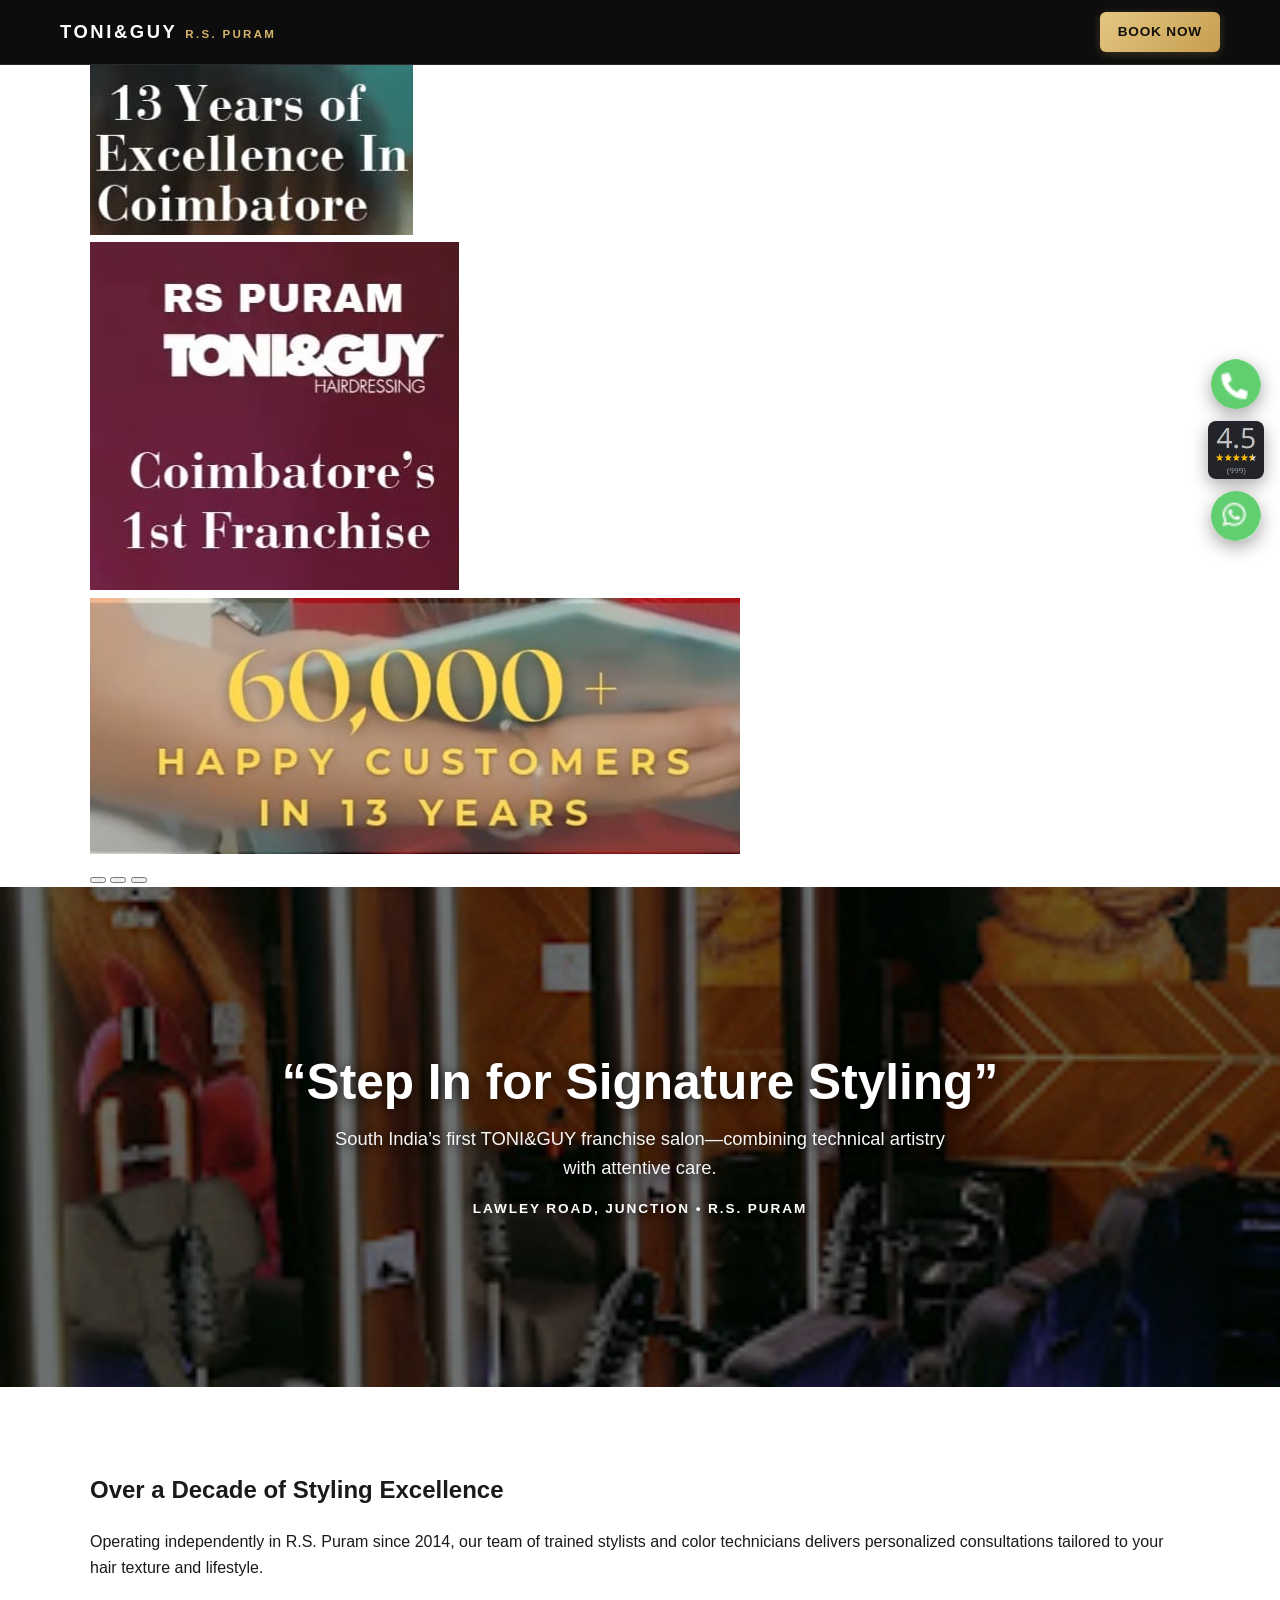
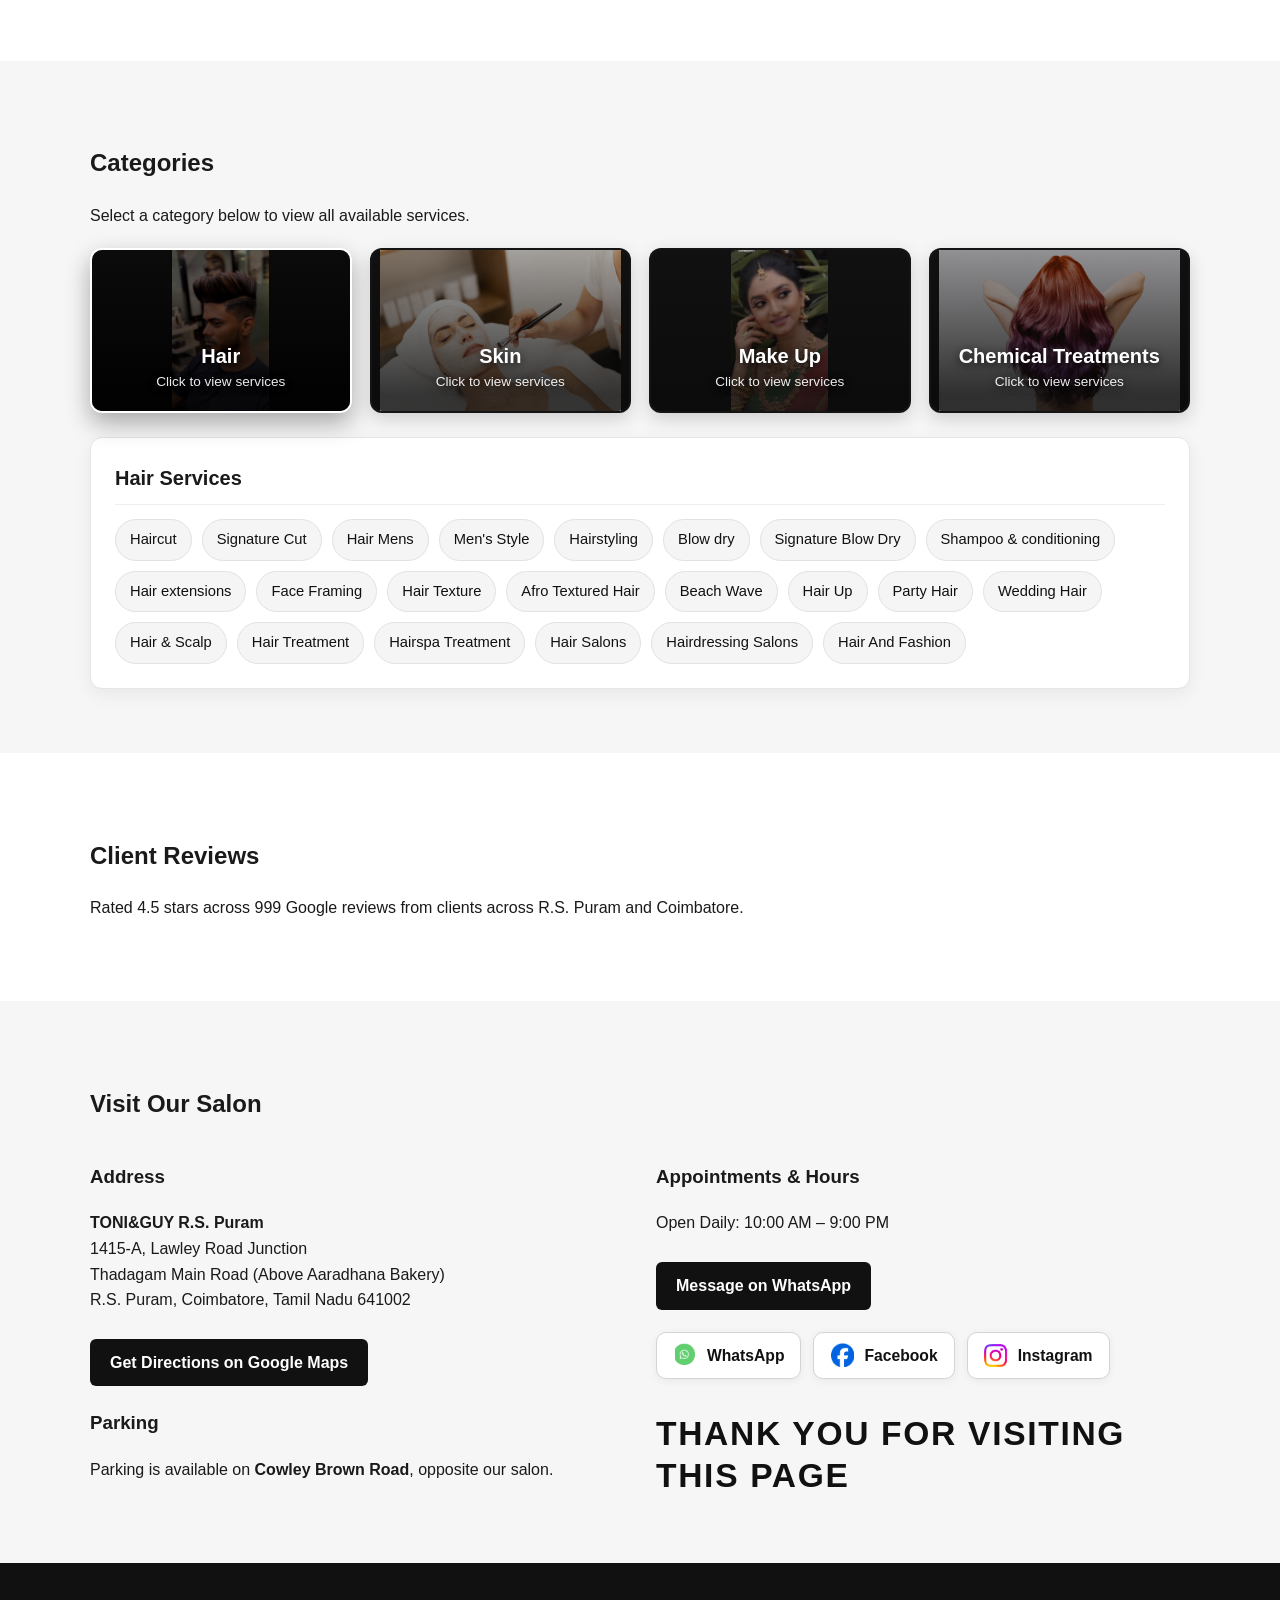
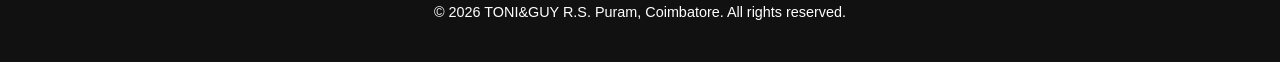
==== index.html @ 1e2d8376 "Update index.html" ====
<!DOCTYPE html>
<html lang="en">
<head>
  <meta charset="UTF-8">
  <meta name="viewport" content="width=device-width, initial-scale=1.0">
  <title>TONI&amp;GUY R.S. Puram | Hair &amp; Beauty Salon in Coimbatore</title>
  <meta name="description" content="South India's first TONI&amp;GUY franchise outlet in R.S. Puram, Coimbatore. Located at Lawley Road Junction, Thadagam Main Road above Aaradhana Bakery.">
  <link rel="stylesheet" href="css/style.css?v=6">
  <style>
    .category-grid {
      display: grid;
      grid-template-columns: repeat(auto-fit, minmax(220px, 1fr));
      gap: 18px;
      margin-top: 20px;
    }
    .category-card {
      position: relative;
      overflow: hidden;
      min-height: 165px;
      background-size: cover;
      background-position: center top;
      border: 2px solid transparent;
      border-radius: 12px;
      padding: 22px 18px;
      text-align: center;
      color: #ffffff;
      cursor: pointer;
      display: flex;
      flex-direction: column;
      justify-content: flex-end;
      align-items: center;
      transition: transform 0.25s ease, border-color 0.25s ease, box-shadow 0.25s ease;
      box-shadow: 0 6px 18px rgba(0, 0, 0, 0.16);
    }
    .category-card::before {
      content: "";
      position: absolute;
      inset: 0;
      background: linear-gradient(to top, rgba(10, 10, 10, 0.82) 10%, rgba(10, 10, 10, 0.35) 100%);
      z-index: 0;
      transition: background 0.25s ease;
    }
    .category-card:hover {
      transform: translateY(-3px);
      border-color: rgba(255, 255, 255, 0.65);
    }
    .category-card.active {
      border-color: #ffffff;
      box-shadow: 0 10px 24px rgba(0, 0, 0, 0.32);
    }
    .category-card.active::before {
      background: linear-gradient(to top, rgba(0, 0, 0, 0.9) 15%, rgba(0, 0, 0, 0.45) 100%);
    }
    .category-card h3,
    .category-card span {
      position: relative;
      z-index: 1;
      color: #ffffff;
      text-shadow: 0 2px 8px rgba(0, 0, 0, 0.75);
    }
    .category-card h3 {
      margin: 0 0 6px;
      font-size: 1.25rem;
    }
    .category-card span {
      font-size: 0.85rem;
      opacity: 0.92;
    }
    .cat-hair-bg {
      background-image: url("images/haircut.jpg");
    }
    .cat-skin-bg {
      background-image: url("images/skin.jpg");
    }
    .cat-makeup-bg {
      background-image: url("images/makeup.jpg");
    }
    .cat-chemical-bg {
      background-image: url("images/chemical.jpg");
    }
    .category-panel {
      display: none;
      margin-top: 24px;
      background: #ffffff;
      border: 1px solid #e5e5e5;
      border-radius: 12px;
      padding: 24px;
      box-shadow: 0 6px 18px rgba(0, 0, 0, 0.06);
    }
    .category-panel.active {
      display: block;
    }
    .category-panel h3 {
      margin-top: 0;
      margin-bottom: 14px;
      font-size: 1.25rem;
      border-bottom: 1px solid #eeeeee;
      padding-bottom: 10px;
    }
    .service-tags {
      display: flex;
      flex-wrap: wrap;
      gap: 10px;
      list-style: none;
      padding: 0;
      margin: 0;
    }
    .service-tags li {
      background: #f5f5f5;
      color: #111111;
      padding: 8px 14px;
      border-radius: 999px;
      font-size: 0.92rem;
      border: 1px solid #e2e2e2;
    }
  </style>
</head>
<body>
  
<header class="site-topbar">
  <div class="topbar-inner">
    <a href="index.html" class="brand-mark" aria-label="TONI&GUY R.S. Puram Home">
      <span class="brand-title">TONI&amp;GUY</span>
      <span class="brand-sub">R.S. PURAM</span>
    </a>
    <a href="booking.html" class="topbar-book-btn">Book Now</a>
  </div>
</header>

<section class="neat-rotator-section" aria-label="Salon Highlights Rotator">
  <div class="container">
    <div class="neat-rotator-frame" id="neatRotatorFrame">
      <div class="neat-rotator-track">
        <div class="neat-slide is-active">
          <img src="images/13.png" alt="13 Years of TONI&amp;GUY R.S. Puram" />
        </div>
        <div class="neat-slide">
          <img src="images/1st.png" alt="South India's First TONI&amp;GUY Franchise Salon" />
        </div>
        <div class="neat-slide">
          <img src="images/happy.png" alt="Happy Clients at TONI&amp;GUY R.S. Puram" />
        </div>
      </div>

      <div class="neat-rotator-dots" aria-label="Slide indicators">
        <button type="button" class="neat-dot is-active" data-slide="0" aria-label="Show slide 1"></button>
        <button type="button" class="neat-dot" data-slide="1" aria-label="Show slide 2"></button>
        <button type="button" class="neat-dot" data-slide="2" aria-label="Show slide 3"></button>
      </div>
    </div>
  </div>
</section>
  
 <section class="hero-slider" id="top" aria-label="Salon Showcase">
    <div class="slides-track">
      <!-- Slide 1 -->
      <div class="slide active">
        <img src="images/slide2.png" alt="TONI&amp;GUY R.S. Puram Coimbatore salon interior" class="slide-img" />
        <div class="slide-overlay"></div>
        <div class="slide-content">
          <h1 class="slide-headline">&ldquo;Step In for Signature Styling&rdquo;</h1>
          <p class="slide-subtext">
            South India&rsquo;s first TONI&amp;GUY franchise salon&mdash;combining technical artistry with attentive care.
          </p>
          <p class="slide-location">LAWLEY ROAD, JUNCTION &bull; R.S. PURAM</p>
        </div>
      </div>

      <!-- Slide 2 -->
      <div class="slide">
        <img src="images/slide2.png" alt="TONI&amp;GUY R.S. Puram styling stations and mirrors" class="slide-img" />
        <div class="slide-overlay"></div>
        <div class="slide-content">
          <h2 class="slide-headline">&ldquo;Ready for a Fresh Look?&rdquo;</h2>
          <p class="slide-subtext">
            Lock in your preferred stylist and time by calling now before peak weekend hours fill up.
          </p>
          <p class="slide-location">LAWLEY ROAD, JUNCTION &bull; R.S. PURAM</p>
        </div>
      </div>
    </div>
  </section>

  <section id="about" class="section">
    <div class="container">
      <h2>Over a Decade of Styling Excellence</h2>
      <p>Operating independently in R.S. Puram since 2014, our team of trained stylists and color technicians delivers personalized consultations tailored to your hair texture and lifestyle.</p>
    </div>
  </section>

  <section id="services" class="section section-alt">
    <div class="container">
      <h2>Categories</h2>
      <p>Select a category below to view all available services.</p>

      <div class="category-grid" role="tablist" aria-label="Service Categories">
        <button type="button" class="category-card cat-hair-bg active" data-category="hair" onclick="showCategory('hair', this)">
          <h3>Hair</h3>
          <span>Click to view services</span>
        </button>

        <button type="button" class="category-card cat-skin-bg" data-category="skin" onclick="showCategory('skin', this)">
          <h3>Skin</h3>
          <span>Click to view services</span>
        </button>

        <button type="button" class="category-card cat-makeup-bg" data-category="makeup" onclick="showCategory('makeup', this)">
          <h3>Make Up</h3>
          <span>Click to view services</span>
        </button>

        <button type="button" class="category-card cat-chemical-bg" data-category="chemical" onclick="showCategory('chemical', this)">
          <h3>Chemical Treatments</h3>
          <span>Click to view services</span>
        </button>
      </div>

      <!-- Hair Services -->
      <div id="cat-hair" class="category-panel active">
        <h3>Hair Services</h3>
        <ul class="service-tags">
          <li>Haircut</li>
          <li>Signature Cut</li>
          <li>Hair Mens</li>
          <li>Men's Style</li>
          <li>Hairstyling</li>
          <li>Blow dry</li>
          <li>Signature Blow Dry</li>
          <li>Shampoo &amp; conditioning</li>
          <li>Hair extensions</li>
          <li>Face Framing</li>
          <li>Hair Texture</li>
          <li>Afro Textured Hair</li>
          <li>Beach Wave</li>
          <li>Hair Up</li>
          <li>Party Hair</li>
          <li>Wedding Hair</li>
          <li>Hair &amp; Scalp</li>
          <li>Hair Treatment</li>
          <li>Hairspa Treatment</li>
          <li>Hair Salons</li>
          <li>Hairdressing Salons</li>
          <li>Hair And Fashion</li>
        </ul>
      </div>

      <!-- Skin Services -->
      <div id="cat-skin" class="category-panel">
        <h3>Skin Services</h3>
        <ul class="service-tags">
          <li>Facials</li>
          <li>Skin care</li>
          <li>Manicure</li>
          <li>Pedicure</li>
          <li>Waxing</li>
          <li>Body waxing</li>
          <li>Eyebrow threading</li>
          <li>Eyebrow hair removal</li>
          <li>Eyebrow beautification</li>
          <li>Hair threading</li>
        </ul>
      </div>

      <!-- Make Up Services -->
      <div id="cat-makeup" class="category-panel">
        <h3>Make Up Services</h3>
        <ul class="service-tags">
          <li>Make-up</li>
          <li>Make-up services</li>
          <li>Bridal services</li>
          <li>Wedding Day</li>
          <li>Wedding and event preparation</li>
          <li>Special Occasion</li>
          <li>Touch Up</li>
        </ul>
      </div>

      <!-- Chemical Treatments -->
      <div id="cat-chemical" class="category-panel">
        <h3>Chemical Treatments</h3>
        <ul class="service-tags">
          <li>Hair Colour</li>
          <li>Signature Colour</li>
          <li>Full Head Colour</li>
          <li>Cut And Colour</li>
          <li>Colour Packages</li>
          <li>Signature Balayage</li>
          <li>Signature Highlights</li>
          <li>Keratin Smoothing</li>
          <li>Keratin treatments</li>
          <li>Plex Treatment</li>
          <li>Hair Straightener</li>
        </ul>
      </div>
    </div>
  </section>

  <section id="reviews" class="section">
    <div class="container">
      <h2>Client Reviews</h2>
      <p>Rated 4.5 stars across 999 Google reviews from clients across R.S. Puram and Coimbatore.</p>
    </div>
  </section>

  <section id="location" class="section section-alt">
    <div class="container">
      <h2>Visit Our Salon</h2>
      <div class="grid-2">
        <div>
          <h3>Address</h3>
          <p><strong>TONI&amp;GUY R.S. Puram</strong><br>
          1415-A, Lawley Road Junction<br>
          Thadagam Main Road (Above Aaradhana Bakery)<br>
          R.S. Puram, Coimbatore, Tamil Nadu 641002</p>

          <a
            href="https://maps.app.goo.gl/bHeQWKFLLneiMR136"
            class="btn-primary"
            target="_blank"
            rel="noopener"
          >
            Get Directions on Google Maps
          </a>

          <h3 style="margin-top: 22px;">Parking</h3>
          <p>Parking is available on <strong>Cowley Brown Road</strong>, opposite our salon.</p>
        </div>

        <div id="contact">
          <h3>Appointments &amp; Hours</h3>
          <p>Open Daily: 10:00 AM &ndash; 9:00 PM</p>
          <a id="whatsappSectionBtn" href="https://wa.me/919500839097" class="btn-primary" target="_blank" rel="noopener">Message on WhatsApp</a>

          <div class="salon-social-block">
            <div class="social-btn-group">
              <a href="https://wa.me/919500839097" target="_blank" rel="noopener noreferrer" class="social-action-btn" aria-label="WhatsApp 9500839097">
                <img src="images/whatapp.png" alt="WhatsApp" class="social-icon-img" />
                <span>WhatsApp</span>
              </a>

              <a href="https://www.facebook.com/share/14zz7qTqhJR/" target="_blank" rel="noopener noreferrer" class="social-action-btn" aria-label="Facebook Page">
                <img src="images/fb.png" alt="Facebook" class="social-icon-img" />
                <span>Facebook</span>
              </a>

              <a href="https://www.instagram.com/toniandguyrspuram?avpt=MTF4M2hwM3NieGpkdw==" target="_blank" rel="noopener noreferrer" class="social-action-btn" aria-label="Instagram Page">
                <img src="images/insta.png" alt="Instagram" class="social-icon-img" />
                <span>Instagram</span>
              </a>
            </div>

            <p class="thank-you-banner">THANK YOU FOR VISITING THIS PAGE</p>
          </div>
        </div>
       
      </div>
    </div>
  </section>

  <footer class="footer">
    <div class="container">
      <p>&copy; 2026 TONI&amp;GUY R.S. Puram, Coimbatore. All rights reserved.</p>
    </div>
  </footer>

  <aside id="floatingStack" aria-label="Quick Contact and Reviews" style="position: fixed; top: 50%; right: 16px; transform: translateY(-50%); z-index: 999999; display: flex; flex-direction: column; align-items: center; gap: 12px; pointer-events: auto;">
    <a href="tel:+919500839097" title="Call TONI&amp;GUY R.S. Puram" aria-label="Call TONI&amp;GUY R.S. Puram" style="display: block; width: 50px; height: 50px; border-radius: 50%; overflow: hidden; text-decoration: none; box-shadow: 0 6px 18px rgba(0, 0, 0, 0.35);">
      <img src="images/call.png" alt="Call" style="width: 100%; height: 100%; object-fit: cover; display: block;">
    </a>

    <a href="#reviews" title="Google Reviews" aria-label="Google Reviews for TONI&amp;GUY R.S. Puram" style="display: block; width: 56px; height: 58px; border-radius: 8px; overflow: hidden; text-decoration: none; box-shadow: 0 6px 18px rgba(0, 0, 0, 0.35);">
      <img src="images/review.png" alt="Google Reviews" style="width: 100%; height: 100%; object-fit: cover; display: block;">
    </a>

    <a id="whatsappBtn" href="https://wa.me/919500839097" target="_blank" rel="noopener" title="WhatsApp TONI&amp;GUY R.S. Puram" aria-label="WhatsApp TONI&amp;GUY R.S. Puram" style="display: block; width: 50px; height: 50px; border-radius: 50%; overflow: hidden; text-decoration: none; box-shadow: 0 6px 18px rgba(0, 0, 0, 0.35);">
      <img src="images/whatapp.png" alt="WhatsApp" style="width: 100%; height: 100%; object-fit: cover; display: block;">
    </a>
  </aside>

  <script>
    window.showCategory = function (categoryKey, clickedBtn) {
      var cards = document.querySelectorAll(".category-card");
      for (var i = 0; i < cards.length; i++) {
        cards[i].classList.remove("active");
      }

      var panels = document.querySelectorAll(".category-panel");
      for (var j = 0; j < panels.length; j++) {
        panels[j].classList.remove("active");
      }

      var activeBtn = clickedBtn || document.querySelector('.category-card[data-category="' + categoryKey + '"]');
      if (activeBtn) {
        activeBtn.classList.add("active");
      }

      var targetPanel = document.getElementById("cat-" + categoryKey);
      if (targetPanel) {
        targetPanel.classList.add("active");
        try {
          targetPanel.scrollIntoView({ behavior: "smooth", block: "nearest" });
        } catch (err) {
          targetPanel.scrollIntoView();
        }
      }
    };
  </script>
  <script src="js/main.js?v=6"></script> 
</body>
</html>
---- css/style.css ----
*,
*::before,
*::after {
  box-sizing: border-box;
}

html {
  scroll-behavior: smooth;
}

body {
  margin: 0;
  font-family: -apple-system, BlinkMacSystemFont, "Segoe UI", Roboto, Helvetica, Arial, sans-serif;
  line-height: 1.6;
  color: #1a1a1a;
  background-color: #ffffff;
}

.container {
  width: 100%;
  max-width: 1140px;
  margin: 0 auto;
  padding: 0 20px;
}

/* Top Header Bar with Brand Mark & Golden Book Now Button */
.site-topbar {
  width: 100%;
  background: #0d0d0d;
  border-bottom: 1px solid rgba(255, 255, 255, 0.12);
  position: sticky;
  top: 0;
  z-index: 1050;
}

.topbar-inner {
  max-width: 1200px;
  margin: 0 auto;
  padding: 12px 20px;
  display: flex;
  align-items: center;
  justify-content: space-between;
  gap: 16px;
}

.brand-mark {
  display: inline-flex;
  align-items: baseline;
  gap: 8px;
  text-decoration: none;
  color: #ffffff;
}

.brand-title {
  font-weight: 800;
  font-size: 1.15rem;
  letter-spacing: 0.14em;
  text-transform: uppercase;
}

.brand-sub {
  font-size: 0.72rem;
  letter-spacing: 0.2em;
  text-transform: uppercase;
  color: #d6b36a;
  font-weight: 600;
}

.brand-logo-img {
  height: 32px;
  width: auto;
  display: block;
  object-fit: contain;
}

.topbar-book-btn {
  display: inline-flex;
  align-items: center;
  justify-content: center;
  padding: 9px 18px;
  background: linear-gradient(135deg, #e5c682, #c59e50);
  color: #12100b;
  text-decoration: none;
  font-weight: 700;
  font-size: 0.85rem;
  letter-spacing: 0.06em;
  text-transform: uppercase;
  border-radius: 6px;
  box-shadow: 0 2px 10px rgba(214, 179, 106, 0.25);
  transition: filter 0.2s ease, transform 0.15s ease, box-shadow 0.2s ease;
}

.topbar-book-btn:hover {
  filter: brightness(1.06);
  transform: translateY(-1px);
  box-shadow: 0 4px 14px rgba(214, 179, 106, 0.38);
}

/* Header & Navigation */
.navbar {
  position: sticky;
  top: 57px;
  z-index: 1000;
  background: #111111;
  color: #ffffff;
  border-bottom: 1px solid rgba(255, 255, 255, 0.1);
}

.nav-flex {
  display: flex;
  align-items: center;
  justify-content: space-between;
  min-height: 68px;
}

.brand {
  color: #ffffff;
  text-decoration: none;
  font-weight: 700;
  letter-spacing: 0.06em;
  font-size: 1.05rem;
}

.brand span {
  font-weight: 400;
  opacity: 0.85;
}

.nav-links {
  display: flex;
  align-items: center;
  gap: 22px;
}

.nav-links a {
  color: #ffffff;
  text-decoration: none;
  font-size: 0.95rem;
}

.nav-links a:hover {
  opacity: 0.78;
}

.btn-nav {
  background: linear-gradient(135deg, #e5c682, #c59e50);
  color: #12100b !important;
  padding: 8px 16px;
  border-radius: 6px;
  font-weight: 700;
}

.menu-toggle {
  display: none;
  background: transparent;
  border: 1px solid rgba(255, 255, 255, 0.35);
  color: #ffffff;
  font-size: 1.3rem;
  padding: 4px 10px;
  border-radius: 6px;
  cursor: pointer;
}

/* Hero Slider — Smooth Stacked Crossfade Over Image */
.hero-slider {
  position: relative;
  overflow: hidden;
  background: #111111;
  color: #ffffff;
  width: 100%;
}

.slides-track {
  display: grid;
  position: relative;
  width: 100%;
  min-height: 500px;
}

.hero-slider .slide {
  grid-area: 1 / 1;
  display: flex;
  align-items: center;
  justify-content: center;
  position: relative;
  width: 100%;
  min-height: 500px;
  opacity: 0;
  visibility: hidden;
  pointer-events: none;
  transform: scale(1.015);
  transition: opacity 0.6s ease, transform 0.6s ease, visibility 0.6s ease;
  z-index: 0;
}

.hero-slider .slide.active {
  opacity: 1;
  visibility: visible;
  pointer-events: auto;
  transform: scale(1);
  z-index: 1;
}

.slide-img {
  position: absolute;
  inset: 0;
  width: 100%;
  height: 100%;
  object-fit: cover;
  object-position: center;
  display: block;
  z-index: 0;
}

.slide-overlay {
  position: absolute;
  inset: 0;
  background: rgba(0, 0, 0, 0.56);
  z-index: 1;
}

.slide-content {
  position: relative;
  z-index: 2;
  max-width: 820px;
  width: 100%;
  margin: 0 auto;
  padding: 64px 24px;
  text-align: center;
  display: flex;
  flex-direction: column;
  align-items: center;
  justify-content: center;
}

.slide-headline {
  margin: 0 0 14px;
  font-size: clamp(2rem, 4.2vw, 3.1rem);
  line-height: 1.15;
  color: #ffffff;
  text-shadow: 0 2px 12px rgba(0, 0, 0, 0.65);
}

.slide-subtext {
  margin: 0 0 16px;
  max-width: 640px;
  font-size: clamp(1rem, 1.5vw, 1.15rem);
  line-height: 1.55;
  color: #f5f5f5;
  text-shadow: 0 2px 8px rgba(0, 0, 0, 0.65);
}

.slide-location {
  margin: 0;
  font-size: 0.85rem;
  letter-spacing: 0.14em;
  font-weight: 700;
  color: #ffffff;
  text-shadow: 0 2px 8px rgba(0, 0, 0, 0.65);
}

/* Sections & Grids */
.section {
  padding: 64px 0;
}

.section-alt {
  background: #f6f6f6;
}

.grid-2 {
  display: grid;
  grid-template-columns: repeat(auto-fit, minmax(280px, 1fr));
  gap: 32px;
  margin-top: 20px;
}

.grid-3 {
  display: grid;
  grid-template-columns: repeat(auto-fit, minmax(240px, 1fr));
  gap: 20px;
  margin-top: 20px;
}

.btn-primary {
  display: inline-block;
  margin-top: 10px;
  padding: 11px 20px;
  background: #111111;
  color: #ffffff;
  text-decoration: none;
  border-radius: 6px;
  font-weight: 600;
}

.btn-primary:hover {
  background: #2c2c2c;
}

/* Service Categories — Larger Cards Showing Full Photo */
.category-grid {
  display: grid;
  grid-template-columns: repeat(auto-fit, minmax(240px, 1fr));
  gap: 22px;
  margin-top: 20px;
}

.category-card {
  position: relative;
  overflow: hidden;
  min-height: 300px;
  background-size: contain !important;
  background-position: center 22% !important;
  background-repeat: no-repeat !important;
  background-color: #141414;
  border: 2px solid transparent;
  border-radius: 14px;
  padding: 24px 18px;
  text-align: center;
  color: #ffffff;
  cursor: pointer;
  display: flex;
  flex-direction: column;
  justify-content: flex-end;
  align-items: center;
  transition: transform 0.25s ease, border-color 0.25s ease, box-shadow 0.25s ease;
  box-shadow: 0 8px 20px rgba(0, 0, 0, 0.16);
}

.category-card::before {
  content: "";
  position: absolute;
  inset: 0;
  background: linear-gradient(
    to bottom,
    rgba(0, 0, 0, 0.08) 0%,
    rgba(0, 0, 0, 0.18) 55%,
    rgba(0, 0, 0, 0.86) 100%
  );
  z-index: 0;
  transition: background 0.25s ease;
}

.category-card:hover {
  transform: translateY(-4px);
  border-color: rgba(255, 255, 255, 0.75);
}

.category-card.active {
  border-color: #ffffff;
  box-shadow: 0 12px 26px rgba(0, 0, 0, 0.34);
}

.category-card.active::before {
  background: linear-gradient(
    to bottom,
    rgba(0, 0, 0, 0.05) 0%,
    rgba(0, 0, 0, 0.22) 50%,
    rgba(0, 0, 0, 0.92) 100%
  );
}

.category-card h3,
.category-card span {
  position: relative;
  z-index: 1;
  color: #ffffff;
  text-shadow: 0 2px 8px rgba(0, 0, 0, 0.85);
}

.category-card h3 {
  margin: 0 0 6px;
  font-size: 1.3rem;
}

.category-card span {
  font-size: 0.88rem;
  opacity: 0.95;
}

.cat-hair-bg {
  background-image: url("../images/haircut.jpg") !important;
}

.cat-skin-bg {
  background-image: url("../images/skin.jpg") !important;
}

.cat-makeup-bg {
  background-image: url("../images/makeup.jpg") !important;
}

.cat-chemical-bg {
  background-image: url("../images/chemical.jpg") !important;
}

.category-panel {
  display: none;
  margin-top: 24px;
  scroll-margin-top: 90px;
  background: #ffffff;
  border: 1px solid #e5e5e5;
  border-radius: 12px;
  padding: 24px;
  box-shadow: 0 6px 18px rgba(0, 0, 0, 0.06);
}

.category-panel.active {
  display: block;
}

.category-panel h3 {
  margin-top: 0;
  margin-bottom: 14px;
  font-size: 1.25rem;
  border-bottom: 1px solid #eeeeee;
  padding-bottom: 10px;
}

.service-tags {
  display: flex;
  flex-wrap: wrap;
  gap: 10px;
  list-style: none;
  padding: 0;
  margin: 0;
}

.service-tags li {
  background: #f5f5f5;
  color: #111111;
  padding: 8px 14px;
  border-radius: 999px;
  font-size: 0.92rem;
  border: 1px solid #e2e2e2;
}

/* Salon Social Buttons & Thank You Banner */
.salon-social-block {
  margin-top: 22px;
}

.social-btn-group {
  display: flex;
  flex-wrap: wrap;
  gap: 12px;
  align-items: center;
}

.social-action-btn {
  display: inline-flex;
  align-items: center;
  gap: 10px;
  padding: 10px 16px;
  background: #ffffff;
  color: #111111;
  border: 1px solid #d4d4d4;
  border-radius: 10px;
  text-decoration: none;
  font-weight: 700;
  font-size: 0.98rem;
  box-shadow: 0 2px 8px rgba(0, 0, 0, 0.06);
  transition: transform 0.15s ease, box-shadow 0.15s ease, background-color 0.15s ease;
}

.social-action-btn:hover {
  background: #f6f6f6;
  transform: translateY(-1px);
  box-shadow: 0 4px 12px rgba(0, 0, 0, 0.1);
}

.social-icon-img {
  width: 24px;
  height: 24px;
  border-radius: 6px;
  object-fit: contain;
  flex-shrink: 0;
  display: block;
}

.thank-you-banner {
  margin: 34px 0 0;
  font-size: clamp(1.4rem, 2.8vw, 2.1rem);
  font-weight: 800;
  letter-spacing: 0.05em;
  line-height: 1.25;
  text-transform: uppercase;
  color: #111111;
}

/* Footer */
.footer {
  background: #111111;
  color: #ffffff;
  padding: 24px 0;
  text-align: center;
  font-size: 0.9rem;
}

/* Mobile Navigation & Responsive Tweaks */
@media (max-width: 768px) {
  .menu-toggle {
    display: inline-block;
  }

  .nav-links {
    display: none;
    position: absolute;
    top: 68px;
    left: 0;
    right: 0;
    background: #111111;
    flex-direction: column;
    padding: 18px 20px;
    gap: 14px;
    border-bottom: 1px solid rgba(255, 255, 255, 0.12);
  }

  .nav-links.open {
    display: flex;
  }

  .topbar-inner {
    padding: 10px 14px;
  }

  .brand-title {
    font-size: 0.98rem;
    letter-spacing: 0.1em;
  }

  .brand-sub {
    font-size: 0.65rem;
    letter-spacing: 0.14em;
  }

  .topbar-book-btn {
    padding: 8px 14px;
    font-size: 0.78rem;
  }

  .slides-track,
  .hero-slider .slide {
    min-height: 420px;
  }

  .category-card {
    min-height: 270px;
  }
}
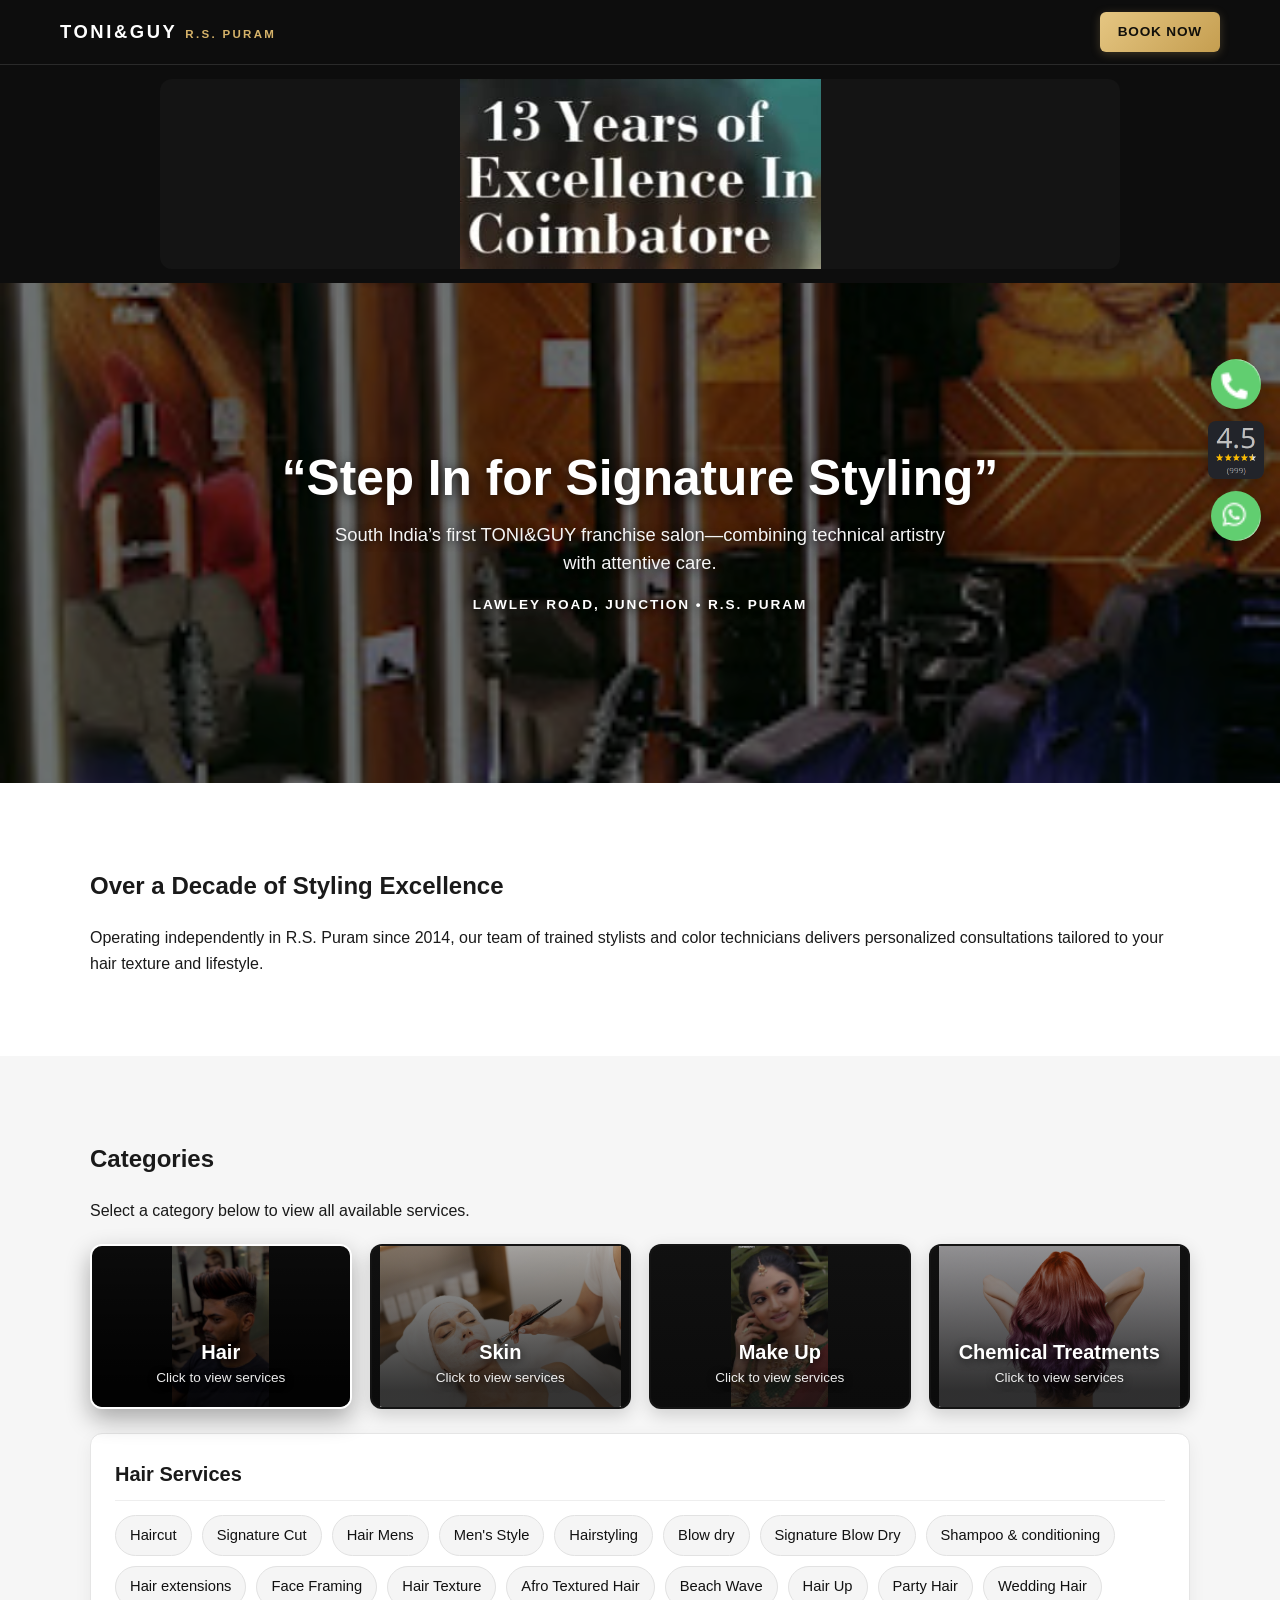
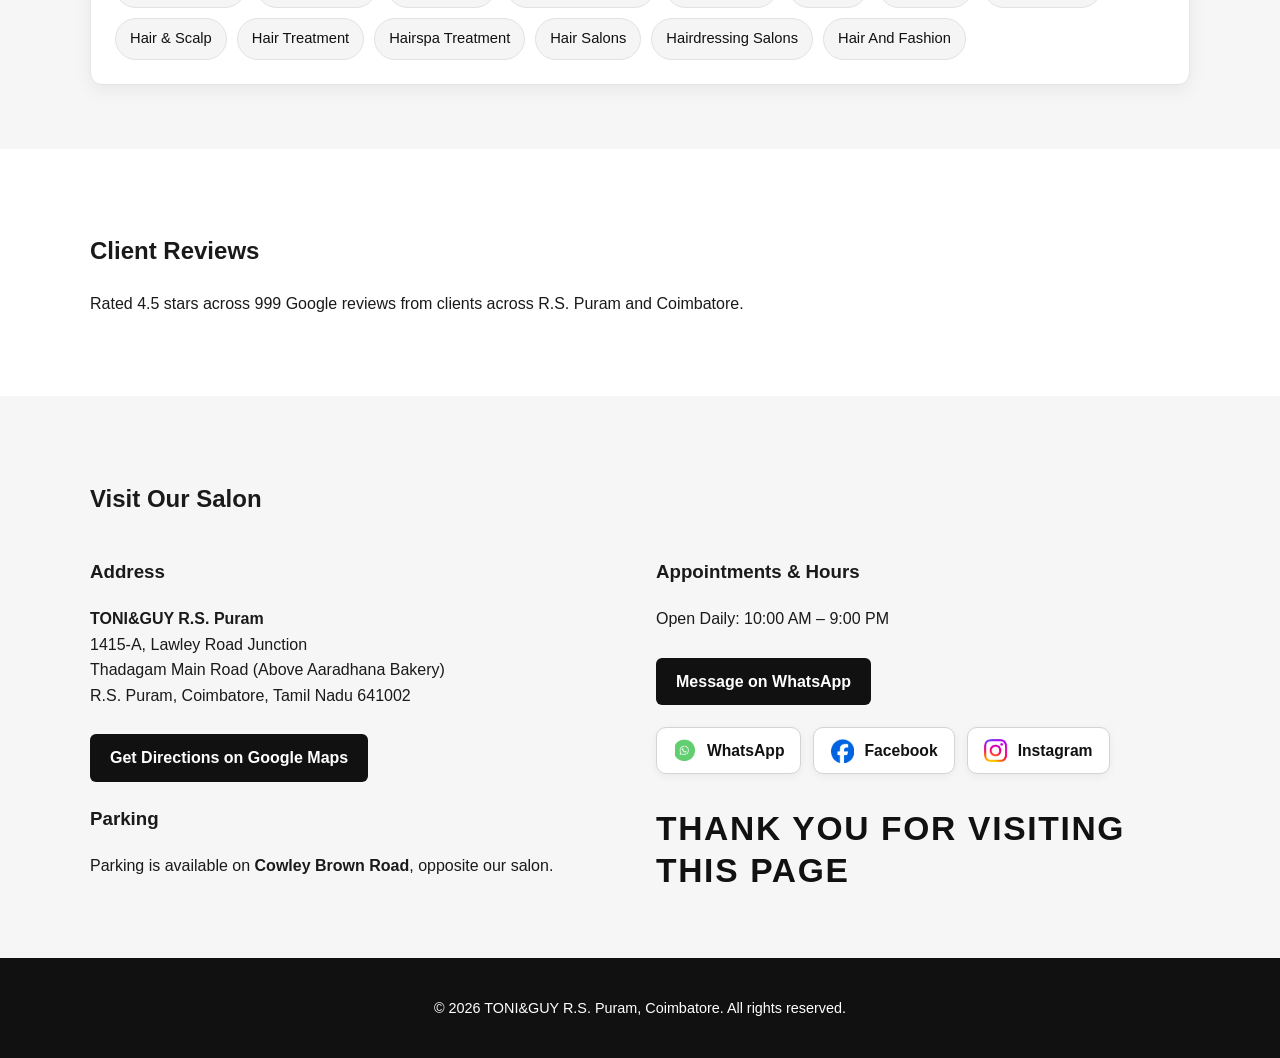
==== commit 9b84a8b7: "Update index.html" ====
--- a/index.html
+++ b/index.html
@@ -115,6 +115,61 @@
     }
   </style>
 </head>
+  <script>
+(function () {
+  function startRotator() {
+    var frame = document.getElementById("neatRotatorFrame");
+    if (!frame) return;
+
+    var slides = frame.querySelectorAll(".neat-slide");
+    var dots = frame.querySelectorAll(".neat-dot");
+    if (slides.length < 2) return;
+
+    var current = 0;
+
+    function goTo(idx) {
+      current = ((idx % slides.length) + slides.length) % slides.length;
+      for (var i = 0; i < slides.length; i++) {
+        if (i === current) {
+          slides[i].classList.add("is-active");
+        } else {
+          slides[i].classList.remove("is-active");
+        }
+      }
+      for (var j = 0; j < dots.length; j++) {
+        if (j === current) {
+          dots[j].classList.add("is-active");
+        } else {
+          dots[j].classList.remove("is-active");
+        }
+      }
+    }
+
+    goTo(0);
+
+    for (var d = 0; d < dots.length; d++) {
+      (function (dotIndex) {
+        dots[dotIndex].addEventListener("click", function () {
+          goTo(dotIndex);
+        });
+      })(d);
+    }
+
+    if (window.__neatRotatorTimer) {
+      clearInterval(window.__neatRotatorTimer);
+    }
+    window.__neatRotatorTimer = setInterval(function () {
+      goTo(current + 1);
+    }, 2000);
+  }
+
+  if (document.readyState === "loading") {
+    document.addEventListener("DOMContentLoaded", startRotator);
+  } else {
+    startRotator();
+  }
+})();
+</script>
 <body>
   
 <header class="site-topbar">
--- a/css/style.css
+++ b/css/style.css
@@ -534,6 +534,8 @@
     letter-spacing: 0.14em;
   }
 
+  
+
   .topbar-book-btn {
     padding: 8px 14px;
     font-size: 0.78rem;
@@ -548,3 +550,65 @@
     min-height: 270px;
   }
 }
+
+/* FORCE SINGLE-IMAGE NEAT ROTATOR (NO VERTICAL STACKING) */
+.neat-rotator-section {
+  display: block !important;
+  width: 100% !important;
+  background: #0d0d0d !important;
+  padding: 14px 16px !important;
+  box-sizing: border-box !important;
+}
+
+.neat-rotator-section .neat-rotator-frame {
+  position: relative !important;
+  width: 100% !important;
+  max-width: 960px !important;
+  height: 190px !important;
+  margin: 0 auto !important;
+  overflow: hidden !important;
+  border-radius: 12px !important;
+  background: #141414 !important;
+  display: block !important;
+}
+
+.neat-rotator-section .neat-rotator-track {
+  position: relative !important;
+  width: 100% !important;
+  height: 100% !important;
+  display: block !important;
+}
+
+.neat-rotator-section .neat-slide {
+  position: absolute !important;
+  top: 0 !important;
+  left: 0 !important;
+  right: 0 !important;
+  bottom: 0 !important;
+  width: 100% !important;
+  height: 100% !important;
+  display: none !important;
+  opacity: 0 !important;
+}
+
+.neat-rotator-section .neat-slide.is-active {
+  display: block !important;
+  opacity: 1 !important;
+  z-index: 2 !important;
+}
+
+.neat-rotator-section .neat-slide img {
+  position: static !important;
+  width: 100% !important;
+  height: 100% !important;
+  max-width: 100% !important;
+  object-fit: contain !important;
+  object-position: center !important;
+  display: block !important;
+}
+
+@media (max-width: 768px) {
+  .neat-rotator-section .neat-rotator-frame {
+    height: 130px !important;
+  }
+}
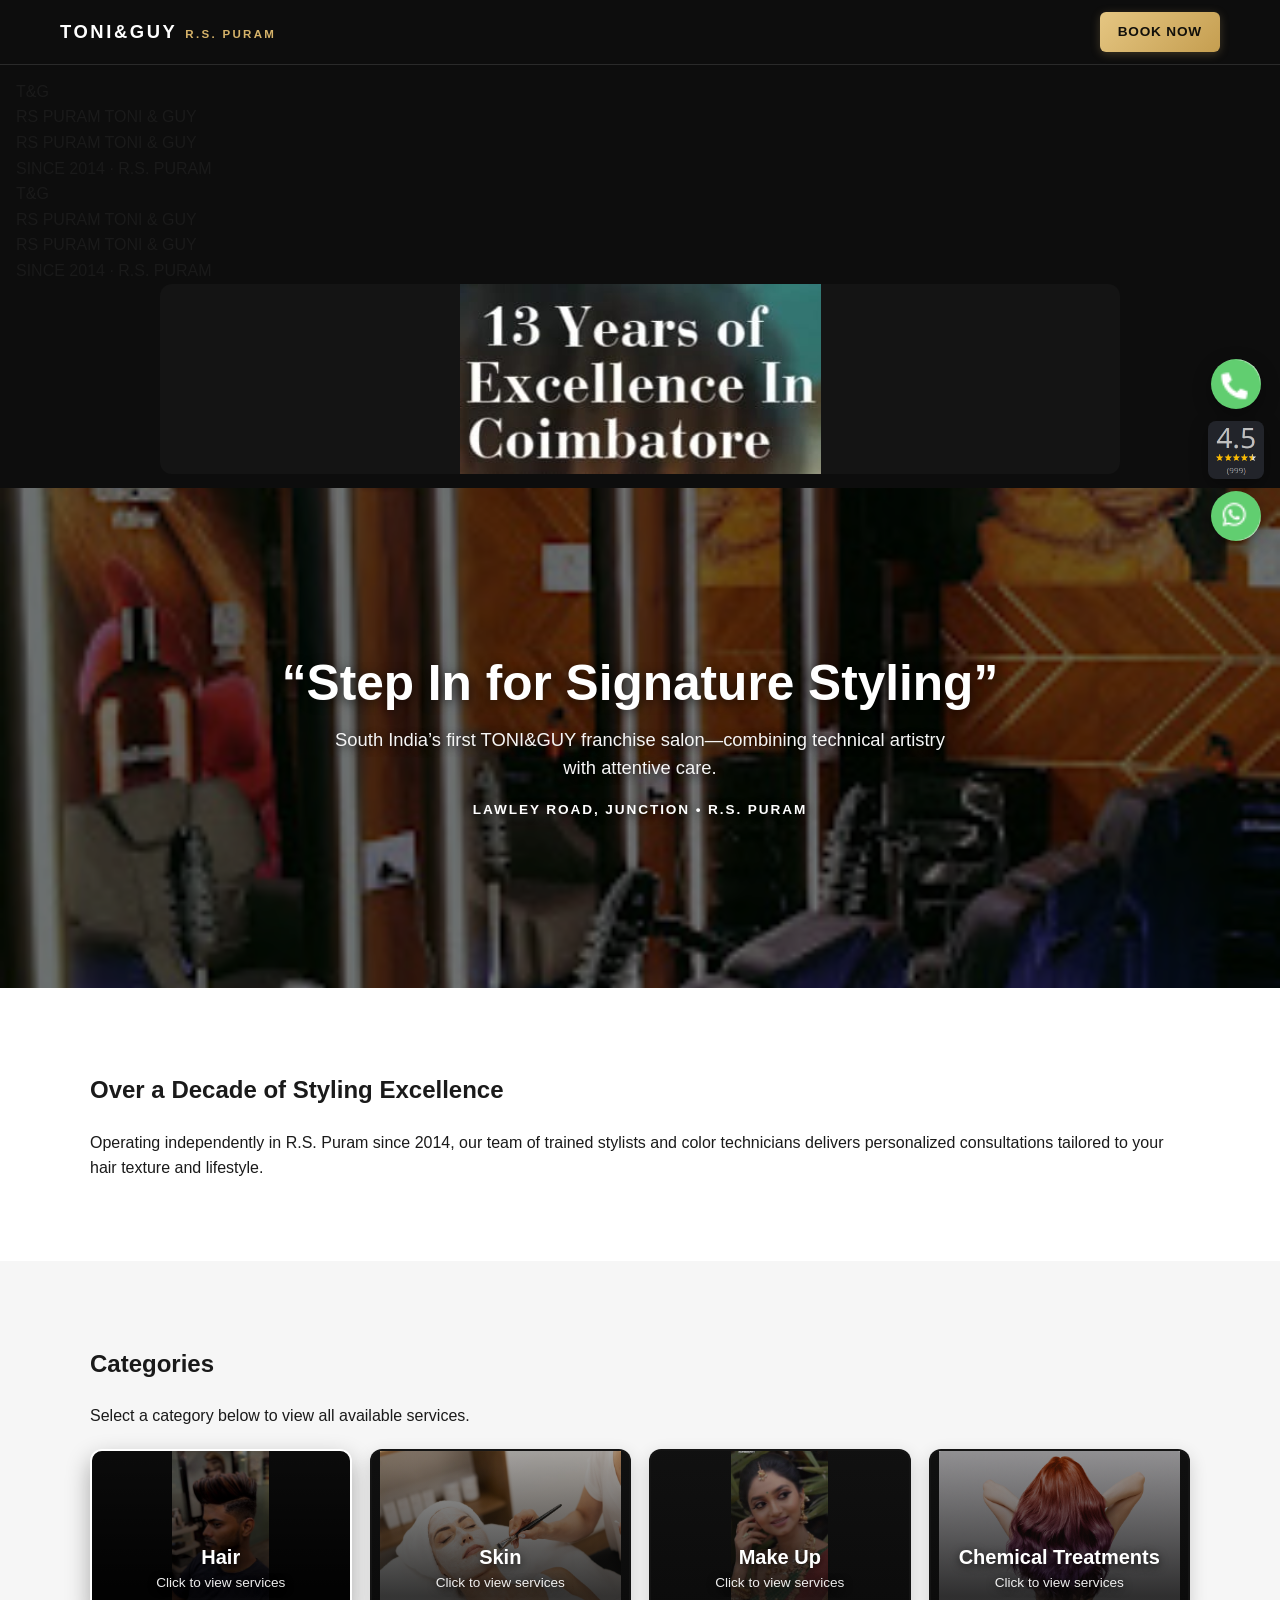
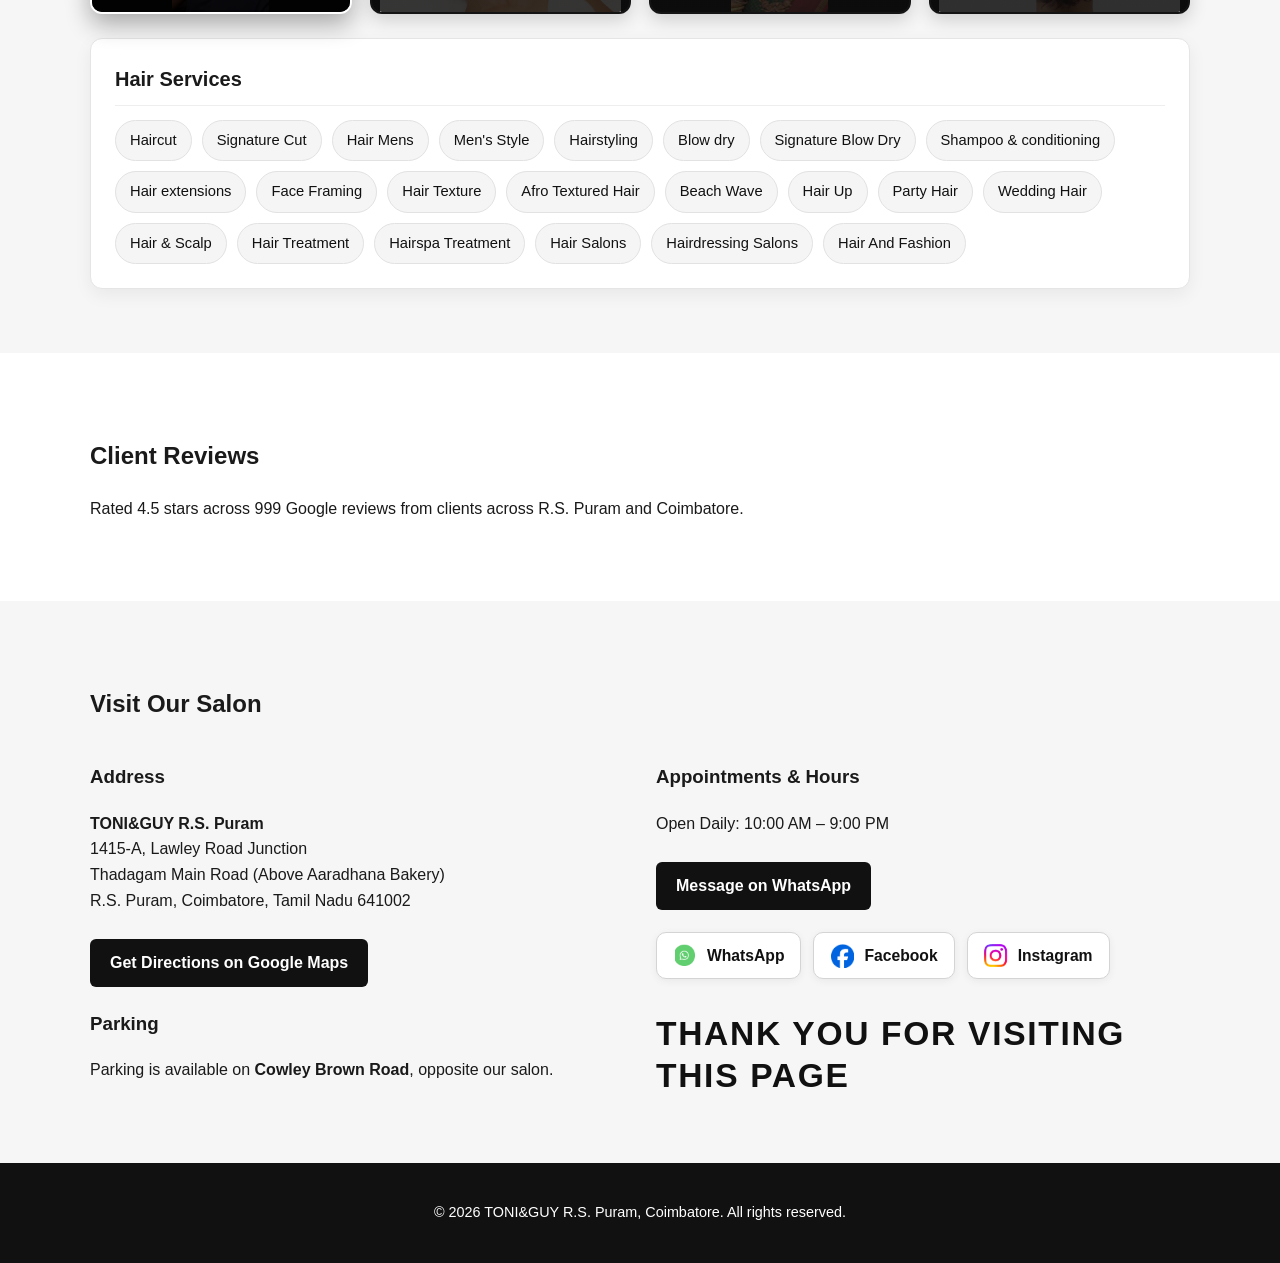
==== commit 577948ee: "Update index.html" ====
--- a/index.html
+++ b/index.html
@@ -181,30 +181,55 @@
     <a href="booking.html" class="topbar-book-btn">Book Now</a>
   </div>
 </header>
-
 <section class="neat-rotator-section" aria-label="Salon Highlights Rotator">
-  <div class="container">
-    <div class="neat-rotator-frame" id="neatRotatorFrame">
-      <div class="neat-rotator-track">
-        <div class="neat-slide is-active">
-          <img src="images/13.png" alt="13 Years of TONI&amp;GUY R.S. Puram" />
-        </div>
-        <div class="neat-slide">
-          <img src="images/1st.png" alt="South India's First TONI&amp;GUY Franchise Salon" />
-        </div>
-        <div class="neat-slide">
-          <img src="images/happy.png" alt="Happy Clients at TONI&amp;GUY R.S. Puram" />
-        </div>
-      </div>
-
-      <div class="neat-rotator-dots" aria-label="Slide indicators">
-        <button type="button" class="neat-dot is-active" data-slide="0" aria-label="Show slide 1"></button>
-        <button type="button" class="neat-dot" data-slide="1" aria-label="Show slide 2"></button>
-        <button type="button" class="neat-dot" data-slide="2" aria-label="Show slide 3"></button>
-      </div>
+  <!-- Train passing behind the rotating picture card -->
+  <div class="strip-train-stage" aria-hidden="true">
+    <div class="strip-rail-line"></div>
+    <div class="strip-train-loop">
+      <div class="train-set">
+        <div class="train-engine">
+          <span class="train-headlight"></span>
+          <span class="train-engine-badge">T&amp;G</span>
+        </div>
+        <div class="train-car">RS PURAM TONI &amp; GUY</div>
+        <div class="train-car">RS PURAM TONI &amp; GUY</div>
+        <div class="train-car train-car-accent">SINCE 2014 &middot; R.S. PURAM</div>
+      </div>
+
+      <div class="train-set">
+        <div class="train-engine">
+          <span class="train-headlight"></span>
+          <span class="train-engine-badge">T&amp;G</span>
+        </div>
+        <div class="train-car">RS PURAM TONI &amp; GUY</div>
+        <div class="train-car">RS PURAM TONI &amp; GUY</div>
+        <div class="train-car train-car-accent">SINCE 2014 &middot; R.S. PURAM</div>
+      </div>
+    </div>
+  </div>
+
+  <!-- Centered rotating photo card sitting in front of the train -->
+  <div class="neat-rotator-frame" id="neatRotatorFrame">
+    <div class="neat-rotator-track">
+      <div class="neat-slide is-active">
+        <img src="images/13.png" alt="13 Years of TONI&amp;GUY R.S. Puram" />
+      </div>
+      <div class="neat-slide">
+        <img src="images/1st.png" alt="South India's First TONI&amp;GUY Franchise Salon" />
+      </div>
+      <div class="neat-slide">
+        <img src="images/happy.png" alt="Happy Clients at TONI&amp;GUY R.S. Puram" />
+      </div>
+    </div>
+
+    <div class="neat-rotator-dots" aria-label="Slide indicators">
+      <button type="button" class="neat-dot is-active" data-slide="0" aria-label="Show slide 1"></button>
+      <button type="button" class="neat-dot" data-slide="1" aria-label="Show slide 2"></button>
+      <button type="button" class="neat-dot" data-slide="2" aria-label="Show slide 3"></button>
     </div>
   </div>
 </section>
+
   
  <section class="hero-slider" id="top" aria-label="Salon Showcase">
     <div class="slides-track">
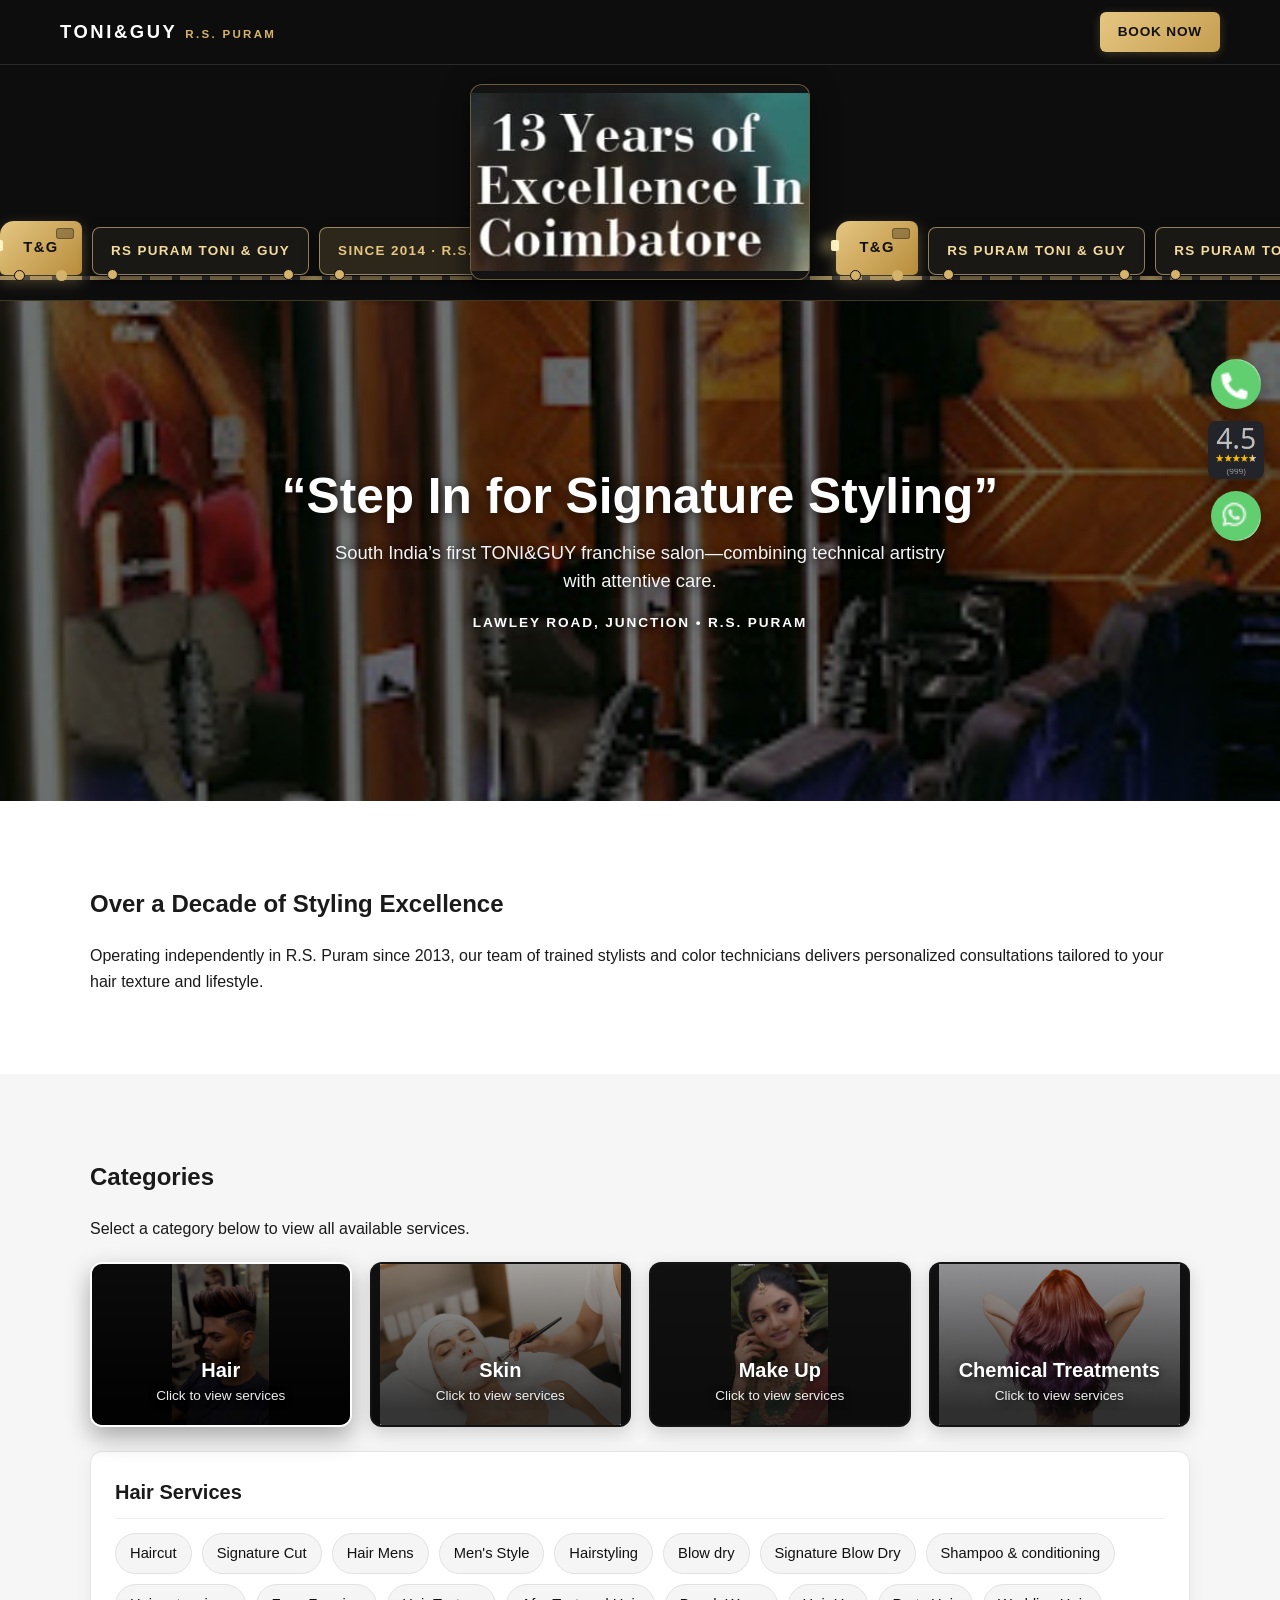
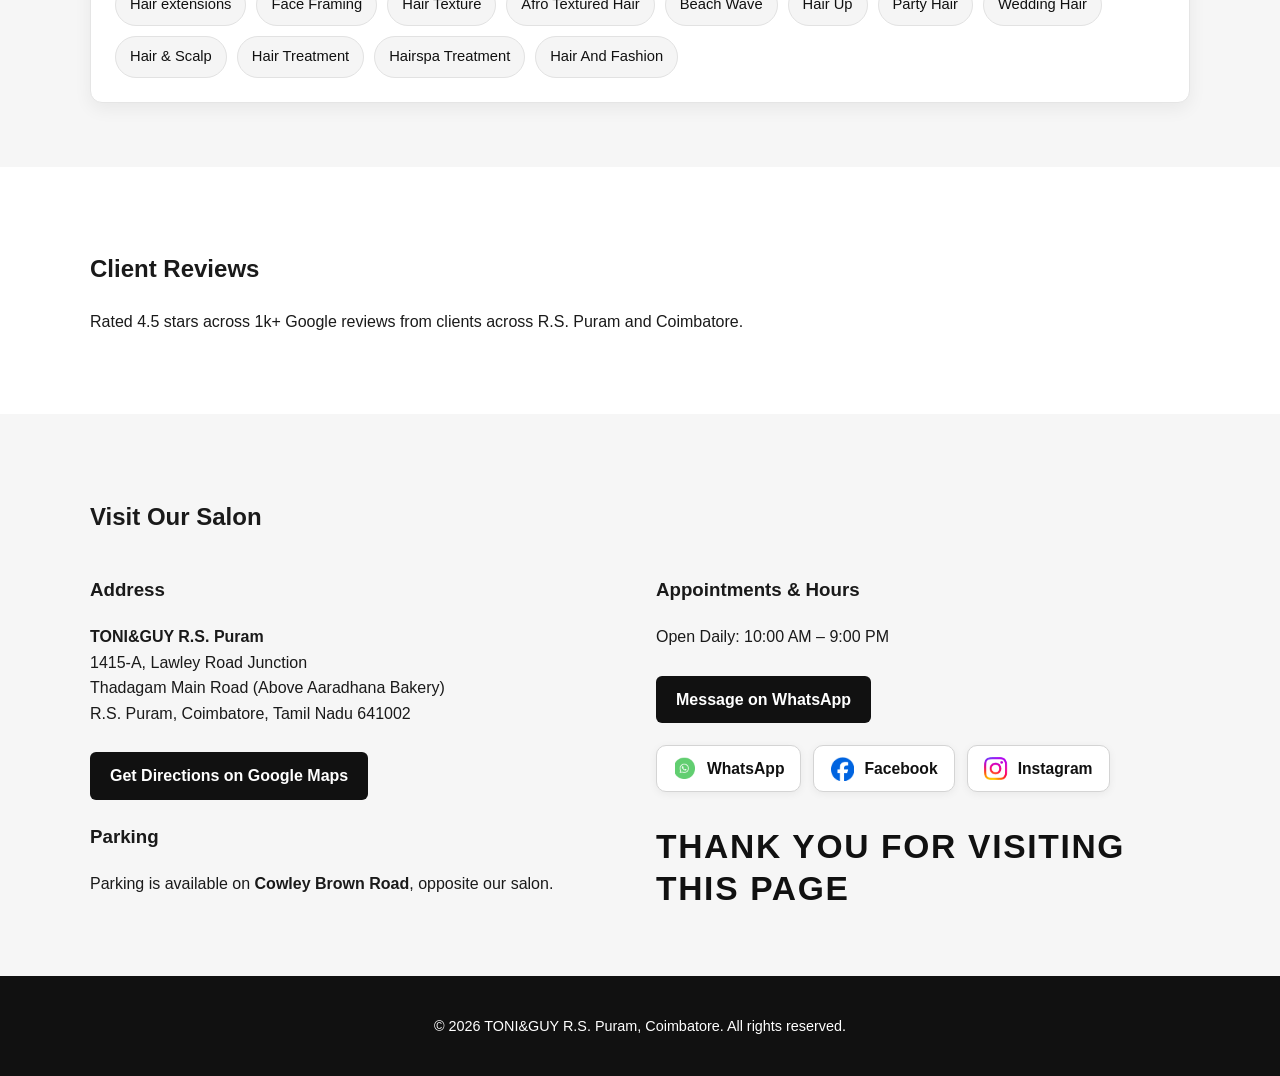
==== commit 9db30add: "Update index.html" ====
--- a/index.html
+++ b/index.html
@@ -192,9 +192,9 @@
           <span class="train-engine-badge">T&amp;G</span>
         </div>
         <div class="train-car">RS PURAM TONI &amp; GUY</div>
-        <div class="train-car">RS PURAM TONI &amp; GUY</div>
-        <div class="train-car train-car-accent">SINCE 2014 &middot; R.S. PURAM</div>
-      </div>
+       <div class="train-car train-car-accent">SINCE 2014 &middot; R.S. PURAM</div>
+      <div class="train-car">RS PURAM TONI &amp; GUY</div>
+    </div> 
 
       <div class="train-set">
         <div class="train-engine">
@@ -264,38 +264,80 @@
   <section id="about" class="section">
     <div class="container">
       <h2>Over a Decade of Styling Excellence</h2>
-      <p>Operating independently in R.S. Puram since 2014, our team of trained stylists and color technicians delivers personalized consultations tailored to your hair texture and lifestyle.</p>
+      <p>Operating independently in R.S. Puram since 2013, our team of trained stylists and color technicians delivers personalized consultations tailored to your hair texture and lifestyle.</p>
     </div>
   </section>
 
-  <section id="services" class="section section-alt">
+<section id="services" class="section section-alt">
     <div class="container">
       <h2>Categories</h2>
       <p>Select a category below to view all available services.</p>
 
-      <div class="category-grid" role="tablist" aria-label="Service Categories">
-        <button type="button" class="category-card cat-hair-bg active" data-category="hair" onclick="showCategory('hair', this)">
+      <!-- Big Featured Banner (Appears When a Category Is Clicked, Replacing the 4-Card Grid) -->
+      <div class="category-spotlight" id="categorySpotlight" hidden>
+        <div class="spotlight-hero">
+          <img id="spotlightImg" src="images/hairs.png" alt="Hair Services" class="spotlight-hero-img" />
+          <div class="spotlight-hero-overlay"></div>
+          <div class="spotlight-hero-content">
+            <h3 id="spotlightTitle" class="spotlight-big-headline">Hair Services</h3>
+            <button type="button" id="backToCategoriesBtn" class="spotlight-back-btn">
+              &larr; All Categories
+            </button>
+          </div>
+        </div>
+
+        <div class="spotlight-gold-services">
+          <ul id="spotlightServicesList" class="gold-service-list"></ul>
+        </div>
+      </div>
+
+      <div class="category-grid" id="categoryCardsGrid" role="tablist" aria-label="Service Categories">
+        <button
+          type="button"
+          class="category-card cat-hair-bg active"
+          data-category="hair"
+          data-img="images/hairs.png"
+          onclick="showCategory('hair', this)"
+        >
           <h3>Hair</h3>
           <span>Click to view services</span>
         </button>
 
-        <button type="button" class="category-card cat-skin-bg" data-category="skin" onclick="showCategory('skin', this)">
+        <button
+          type="button"
+          class="category-card cat-skin-bg"
+          data-category="skin"
+          data-img="images/skins.png"
+          onclick="showCategory('skin', this)"
+        >
           <h3>Skin</h3>
           <span>Click to view services</span>
         </button>
 
-        <button type="button" class="category-card cat-makeup-bg" data-category="makeup" onclick="showCategory('makeup', this)">
+        <button
+          type="button"
+          class="category-card cat-makeup-bg"
+          data-category="makeup"
+          data-img="images/makeups.png"
+          onclick="showCategory('makeup', this)"
+        >
           <h3>Make Up</h3>
           <span>Click to view services</span>
         </button>
 
-        <button type="button" class="category-card cat-chemical-bg" data-category="chemical" onclick="showCategory('chemical', this)">
+        <button
+          type="button"
+          class="category-card cat-chemical-bg"
+          data-category="chemical"
+          data-img="images/chemicals.png"
+          onclick="showCategory('chemical', this)"
+        >
           <h3>Chemical Treatments</h3>
           <span>Click to view services</span>
         </button>
       </div>
-
-      <!-- Hair Services -->
+      
+ <!-- Hair Services -->
       <div id="cat-hair" class="category-panel active">
         <h3>Hair Services</h3>
         <ul class="service-tags">
@@ -318,8 +360,6 @@
           <li>Hair &amp; Scalp</li>
           <li>Hair Treatment</li>
           <li>Hairspa Treatment</li>
-          <li>Hair Salons</li>
-          <li>Hairdressing Salons</li>
           <li>Hair And Fashion</li>
         </ul>
       </div>
@@ -374,14 +414,14 @@
       </div>
     </div>
   </section>
-
-  <section id="reviews" class="section">
+  
+ <section id="reviews" class="section">
     <div class="container">
       <h2>Client Reviews</h2>
-      <p>Rated 4.5 stars across 999 Google reviews from clients across R.S. Puram and Coimbatore.</p>
-    </div>
-  </section>
-
+      <p>Rated 4.5 stars across 1k+ Google reviews from clients across R.S. Puram and Coimbatore.</p>
+    </div>
+  </section> 
+  
   <section id="location" class="section section-alt">
     <div class="container">
       <h2>Visit Our Salon</h2>
--- a/css/style.css
+++ b/css/style.css
@@ -344,6 +344,195 @@
 .category-card:hover {
   transform: translateY(-4px);
   border-color: rgba(255, 255, 255, 0.75);
+}/* GUARANTEED LOOPING TRAIN BEHIND ROTATING PICTURE CARD */
+@keyframes salonTrainPass {
+  0% {
+    transform: translate3d(0, 0, 0);
+  }
+  100% {
+    transform: translate3d(-50%, 0, 0);
+  }
+}
+
+.neat-rotator-section {
+  position: relative !important;
+  overflow: hidden !important;
+  display: flex !important;
+  align-items: center !important;
+  justify-content: center !important;
+  min-height: 236px !important;
+  background: #0d0d0d !important;
+  padding: 14px 16px !important;
+  border-bottom: 1px solid rgba(214, 179, 106, 0.25) !important;
+  box-sizing: border-box !important;
+}
+
+.strip-train-stage {
+  position: absolute !important;
+  inset: 0 !important;
+  z-index: 1 !important;
+  pointer-events: none !important;
+  overflow: hidden !important;
+}
+
+.strip-rail-line {
+  position: absolute !important;
+  left: 0 !important;
+  right: 0 !important;
+  bottom: 20px !important;
+  height: 4px !important;
+  background: repeating-linear-gradient(
+    90deg,
+    rgba(229, 198, 130, 0.65) 0 22px,
+    rgba(255, 255, 255, 0.14) 22px 30px
+  ) !important;
+}
+
+.strip-train-loop {
+  position: absolute !important;
+  bottom: 25px !important;
+  left: 0 !important;
+  display: flex !important;
+  width: max-content !important;
+  will-change: transform !important;
+  animation-name: salonTrainPass !important;
+  animation-duration: 14s !important;
+  animation-timing-function: linear !important;
+  animation-iteration-count: infinite !important;
+  animation-play-state: running !important;
+}
+
+.train-set {
+  display: flex !important;
+  align-items: flex-end !important;
+  gap: 10px !important;
+  padding-right: 56px !important;
+}
+
+.train-engine {
+  position: relative !important;
+  display: inline-flex !important;
+  align-items: center !important;
+  justify-content: center !important;
+  width: 82px !important;
+  height: 54px !important;
+  border-radius: 14px 8px 5px 5px !important;
+  background: linear-gradient(135deg, #e5c682, #b88d3c) !important;
+  color: #12100b !important;
+  font-weight: 800 !important;
+  font-size: 0.92rem !important;
+  letter-spacing: 0.1em !important;
+  box-shadow: 0 6px 16px rgba(229, 198, 130, 0.32) !important;
+}
+
+.train-engine::after {
+  content: "" !important;
+  position: absolute !important;
+  top: 7px !important;
+  right: 8px !important;
+  width: 18px !important;
+  height: 11px !important;
+  border-radius: 3px !important;
+  background: rgba(18, 16, 11, 0.28) !important;
+  border: 1px solid rgba(18, 16, 11, 0.35) !important;
+}
+
+.train-headlight {
+  position: absolute !important;
+  left: -5px !important;
+  top: 19px !important;
+  width: 8px !important;
+  height: 11px !important;
+  border-radius: 2px !important;
+  background: #fff4c2 !important;
+  box-shadow: -8px 0 14px rgba(255, 235, 150, 0.9) !important;
+}
+
+.train-car {
+  position: relative !important;
+  display: inline-flex !important;
+  align-items: center !important;
+  justify-content: center !important;
+  height: 48px !important;
+  padding: 0 18px !important;
+  border-radius: 8px !important;
+  background: #1a1815 !important;
+  border: 1px solid rgba(229, 198, 130, 0.6) !important;
+  color: #f3dc9e !important;
+  font-size: 0.84rem !important;
+  font-weight: 700 !important;
+  letter-spacing: 0.1em !important;
+  white-space: nowrap !important;
+  box-shadow: 0 6px 14px rgba(0, 0, 0, 0.5) !important;
+}
+
+.train-car::before,
+.train-car::after,
+.train-engine::before {
+  content: "" !important;
+  position: absolute !important;
+  bottom: -6px !important;
+  width: 11px !important;
+  height: 11px !important;
+  border-radius: 50% !important;
+  background: #d6b36a !important;
+  border: 1.5px solid #0d0d0d !important;
+}
+
+.train-car::before {
+  left: 14px !important;
+}
+
+.train-car::after {
+  right: 14px !important;
+}
+
+.train-engine::before {
+  left: 14px !important;
+  box-shadow: 42px 0 0 #d6b36a !important;
+}
+
+.train-car-accent {
+  background: rgba(214, 179, 106, 0.16) !important;
+  color: #e5c682 !important;
+}
+
+.neat-rotator-section .neat-rotator-frame {
+  position: relative !important;
+  z-index: 4 !important;
+  width: 100% !important;
+  max-width: 340px !important;
+  height: 196px !important;
+  margin: 0 auto !important;
+  overflow: hidden !important;
+  border-radius: 12px !important;
+  border: 1px solid rgba(214, 179, 106, 0.45) !important;
+  background: #141414 !important;
+  box-shadow: 0 10px 28px rgba(0, 0, 0, 0.65) !important;
+}
+
+@media (max-width: 768px) {
+  .neat-rotator-section {
+    min-height: 176px !important;
+    padding: 10px 12px !important;
+  }
+
+  .neat-rotator-section .neat-rotator-frame {
+    max-width: 240px !important;
+    height: 136px !important;
+  }
+
+  .train-engine {
+    width: 66px !important;
+    height: 44px !important;
+    font-size: 0.78rem !important;
+  }
+
+  .train-car {
+    height: 38px !important;
+    padding: 0 13px !important;
+    font-size: 0.72rem !important;
+  }
 }
 
 .category-card.active {
@@ -612,3 +801,370 @@
     height: 130px !important;
   }
 }
+
+/* Taller Looping Train Behind Rotating Picture Card */
+.neat-rotator-section {
+  position: relative !important;
+  overflow: hidden !important;
+  display: flex !important;
+  align-items: center !important;
+  justify-content: center !important;
+  min-height: 236px !important;
+  background: #0d0d0d !important;
+  padding: 14px 16px !important;
+  border-bottom: 1px solid rgba(214, 179, 106, 0.25) !important;
+  box-sizing: border-box !important;
+}
+
+.strip-train-stage {
+  position: absolute !important;
+  inset: 0 !important;
+  z-index: 1 !important;
+  pointer-events: none !important;
+  overflow: hidden !important;
+}
+
+.strip-rail-line {
+  position: absolute !important;
+  left: 0 !important;
+  right: 0 !important;
+  bottom: 20px !important;
+  height: 4px !important;
+  background: repeating-linear-gradient(
+    90deg,
+    rgba(229, 198, 130, 0.65) 0 22px,
+    rgba(255, 255, 255, 0.14) 22px 30px
+  ) !important;
+}
+
+.strip-train-loop {
+  position: absolute !important;
+  bottom: 25px !important;
+  left: 0 !important;
+  display: flex !important;
+  width: max-content !important;
+  animation: salonTrainPass 14s linear infinite !important;
+}
+
+.train-set {
+  display: flex !important;
+  align-items: flex-end !important;
+  gap: 10px !important;
+  padding-right: 56px !important;
+}
+
+.train-engine {
+  position: relative !important;
+  display: inline-flex !important;
+  align-items: center !important;
+  justify-content: center !important;
+  width: 82px !important;
+  height: 54px !important;
+  border-radius: 14px 8px 5px 5px !important;
+  background: linear-gradient(135deg, #e5c682, #b88d3c) !important;
+  color: #12100b !important;
+  font-weight: 800 !important;
+  font-size: 0.92rem !important;
+  letter-spacing: 0.1em !important;
+  box-shadow: 0 6px 16px rgba(229, 198, 130, 0.32) !important;
+}
+
+.train-engine::after {
+  content: "" !important;
+  position: absolute !important;
+  top: 7px !important;
+  right: 8px !important;
+  width: 18px !important;
+  height: 11px !important;
+  border-radius: 3px !important;
+  background: rgba(18, 16, 11, 0.28) !important;
+  border: 1px solid rgba(18, 16, 11, 0.35) !important;
+}
+
+.train-headlight {
+  position: absolute !important;
+  left: -5px !important;
+  top: 19px !important;
+  width: 8px !important;
+  height: 11px !important;
+  border-radius: 2px !important;
+  background: #fff4c2 !important;
+  box-shadow: -8px 0 14px rgba(255, 235, 150, 0.9) !important;
+}
+
+.train-car {
+  position: relative !important;
+  display: inline-flex !important;
+  align-items: center !important;
+  justify-content: center !important;
+  height: 48px !important;
+  padding: 0 18px !important;
+  border-radius: 8px !important;
+  background: #1a1815 !important;
+  border: 1px solid rgba(229, 198, 130, 0.6) !important;
+  color: #f3dc9e !important;
+  font-size: 0.84rem !important;
+  font-weight: 700 !important;
+  letter-spacing: 0.1em !important;
+  white-space: nowrap !important;
+  box-shadow: 0 6px 14px rgba(0, 0, 0, 0.5) !important;
+}
+
+.train-car::before,
+.train-car::after,
+.train-engine::before {
+  content: "" !important;
+  position: absolute !important;
+  bottom: -6px !important;
+  width: 11px !important;
+  height: 11px !important;
+  border-radius: 50% !important;
+  background: #d6b36a !important;
+  border: 1.5px solid #0d0d0d !important;
+}
+
+.train-car::before {
+  left: 14px !important;
+}
+
+.train-car::after {
+  right: 14px !important;
+}
+
+.train-engine::before {
+  left: 14px !important;
+  box-shadow: 42px 0 0 #d6b36a !important;
+}
+
+.train-car-accent {
+  background: rgba(214, 179, 106, 0.16) !important;
+  color: #e5c682 !important;
+}
+
+.neat-rotator-section .neat-rotator-frame {
+  position: relative !important;
+  z-index: 4 !important;
+  width: 100% !important;
+  max-width: 340px !important;
+  height: 196px !important;
+  margin: 0 auto !important;
+  overflow: hidden !important;
+  border-radius: 12px !important;
+  border: 1px solid rgba(214, 179, 106, 0.45) !important;
+  background: #141414 !important;
+  box-shadow: 0 10px 28px rgba(0, 0, 0, 0.65) !important;
+}
+
+@media (max-width: 768px) {
+  .neat-rotator-section {
+    min-height: 176px !important;
+    padding: 10px 12px !important;
+  }
+
+  .neat-rotator-section .neat-rotator-frame {
+    max-width: 240px !important;
+    height: 136px !important;
+  }
+
+  .train-engine {
+    width: 66px !important;
+    height: 44px !important;
+    font-size: 0.78rem !important;
+  }
+
+  .train-car {
+    height: 38px !important;
+    padding: 0 13px !important;
+    font-size: 0.72rem !important;
+  }
+}
+/* GUARANTEED LOOPING TRAIN BEHIND ROTATING PICTURE CARD */
+@keyframes salonTrainPass {
+  0% {
+    transform: translate3d(0, 0, 0);
+  }
+  100% {
+    transform: translate3d(-50%, 0, 0);
+  }
+}
+
+.neat-rotator-section {
+  position: relative !important;
+  overflow: hidden !important;
+  display: flex !important;
+  align-items: center !important;
+  justify-content: center !important;
+  min-height: 236px !important;
+  background: #0d0d0d !important;
+  padding: 14px 16px !important;
+  border-bottom: 1px solid rgba(214, 179, 106, 0.25) !important;
+  box-sizing: border-box !important;
+}
+
+.strip-train-stage {
+  position: absolute !important;
+  inset: 0 !important;
+  z-index: 1 !important;
+  pointer-events: none !important;
+  overflow: hidden !important;
+}
+
+.strip-rail-line {
+  position: absolute !important;
+  left: 0 !important;
+  right: 0 !important;
+  bottom: 20px !important;
+  height: 4px !important;
+  background: repeating-linear-gradient(
+    90deg,
+    rgba(229, 198, 130, 0.65) 0 22px,
+    rgba(255, 255, 255, 0.14) 22px 30px
+  ) !important;
+}
+
+.strip-train-loop {
+  position: absolute !important;
+  bottom: 25px !important;
+  left: 0 !important;
+  display: flex !important;
+  width: max-content !important;
+  will-change: transform !important;
+  animation-name: salonTrainPass !important;
+  animation-duration: 14s !important;
+  animation-timing-function: linear !important;
+  animation-iteration-count: infinite !important;
+  animation-play-state: running !important;
+}
+
+.train-set {
+  display: flex !important;
+  align-items: flex-end !important;
+  gap: 10px !important;
+  padding-right: 56px !important;
+}
+
+.train-engine {
+  position: relative !important;
+  display: inline-flex !important;
+  align-items: center !important;
+  justify-content: center !important;
+  width: 82px !important;
+  height: 54px !important;
+  border-radius: 14px 8px 5px 5px !important;
+  background: linear-gradient(135deg, #e5c682, #b88d3c) !important;
+  color: #12100b !important;
+  font-weight: 800 !important;
+  font-size: 0.92rem !important;
+  letter-spacing: 0.1em !important;
+  box-shadow: 0 6px 16px rgba(229, 198, 130, 0.32) !important;
+}
+
+.train-engine::after {
+  content: "" !important;
+  position: absolute !important;
+  top: 7px !important;
+  right: 8px !important;
+  width: 18px !important;
+  height: 11px !important;
+  border-radius: 3px !important;
+  background: rgba(18, 16, 11, 0.28) !important;
+  border: 1px solid rgba(18, 16, 11, 0.35) !important;
+}
+
+.train-headlight {
+  position: absolute !important;
+  left: -5px !important;
+  top: 19px !important;
+  width: 8px !important;
+  height: 11px !important;
+  border-radius: 2px !important;
+  background: #fff4c2 !important;
+  box-shadow: -8px 0 14px rgba(255, 235, 150, 0.9) !important;
+}
+
+.train-car {
+  position: relative !important;
+  display: inline-flex !important;
+  align-items: center !important;
+  justify-content: center !important;
+  height: 48px !important;
+  padding: 0 18px !important;
+  border-radius: 8px !important;
+  background: #1a1815 !important;
+  border: 1px solid rgba(229, 198, 130, 0.6) !important;
+  color: #f3dc9e !important;
+  font-size: 0.84rem !important;
+  font-weight: 700 !important;
+  letter-spacing: 0.1em !important;
+  white-space: nowrap !important;
+  box-shadow: 0 6px 14px rgba(0, 0, 0, 0.5) !important;
+}
+
+.train-car::before,
+.train-car::after,
+.train-engine::before {
+  content: "" !important;
+  position: absolute !important;
+  bottom: -6px !important;
+  width: 11px !important;
+  height: 11px !important;
+  border-radius: 50% !important;
+  background: #d6b36a !important;
+  border: 1.5px solid #0d0d0d !important;
+}
+
+.train-car::before {
+  left: 14px !important;
+}
+
+.train-car::after {
+  right: 14px !important;
+}
+
+.train-engine::before {
+  left: 14px !important;
+  box-shadow: 42px 0 0 #d6b36a !important;
+}
+
+.train-car-accent {
+  background: rgba(214, 179, 106, 0.16) !important;
+  color: #e5c682 !important;
+}
+
+.neat-rotator-section .neat-rotator-frame {
+  position: relative !important;
+  z-index: 4 !important;
+  width: 100% !important;
+  max-width: 340px !important;
+  height: 196px !important;
+  margin: 0 auto !important;
+  overflow: hidden !important;
+  border-radius: 12px !important;
+  border: 1px solid rgba(214, 179, 106, 0.45) !important;
+  background: #141414 !important;
+  box-shadow: 0 10px 28px rgba(0, 0, 0, 0.65) !important;
+}
+
+@media (max-width: 768px) {
+  .neat-rotator-section {
+    min-height: 176px !important;
+    padding: 10px 12px !important;
+  }
+
+  .neat-rotator-section .neat-rotator-frame {
+    max-width: 240px !important;
+    height: 136px !important;
+  }
+
+  .train-engine {
+    width: 66px !important;
+    height: 44px !important;
+    font-size: 0.78rem !important;
+  }
+
+  .train-car {
+    height: 38px !important;
+    padding: 0 13px !important;
+    font-size: 0.72rem !important;
+  }
+}
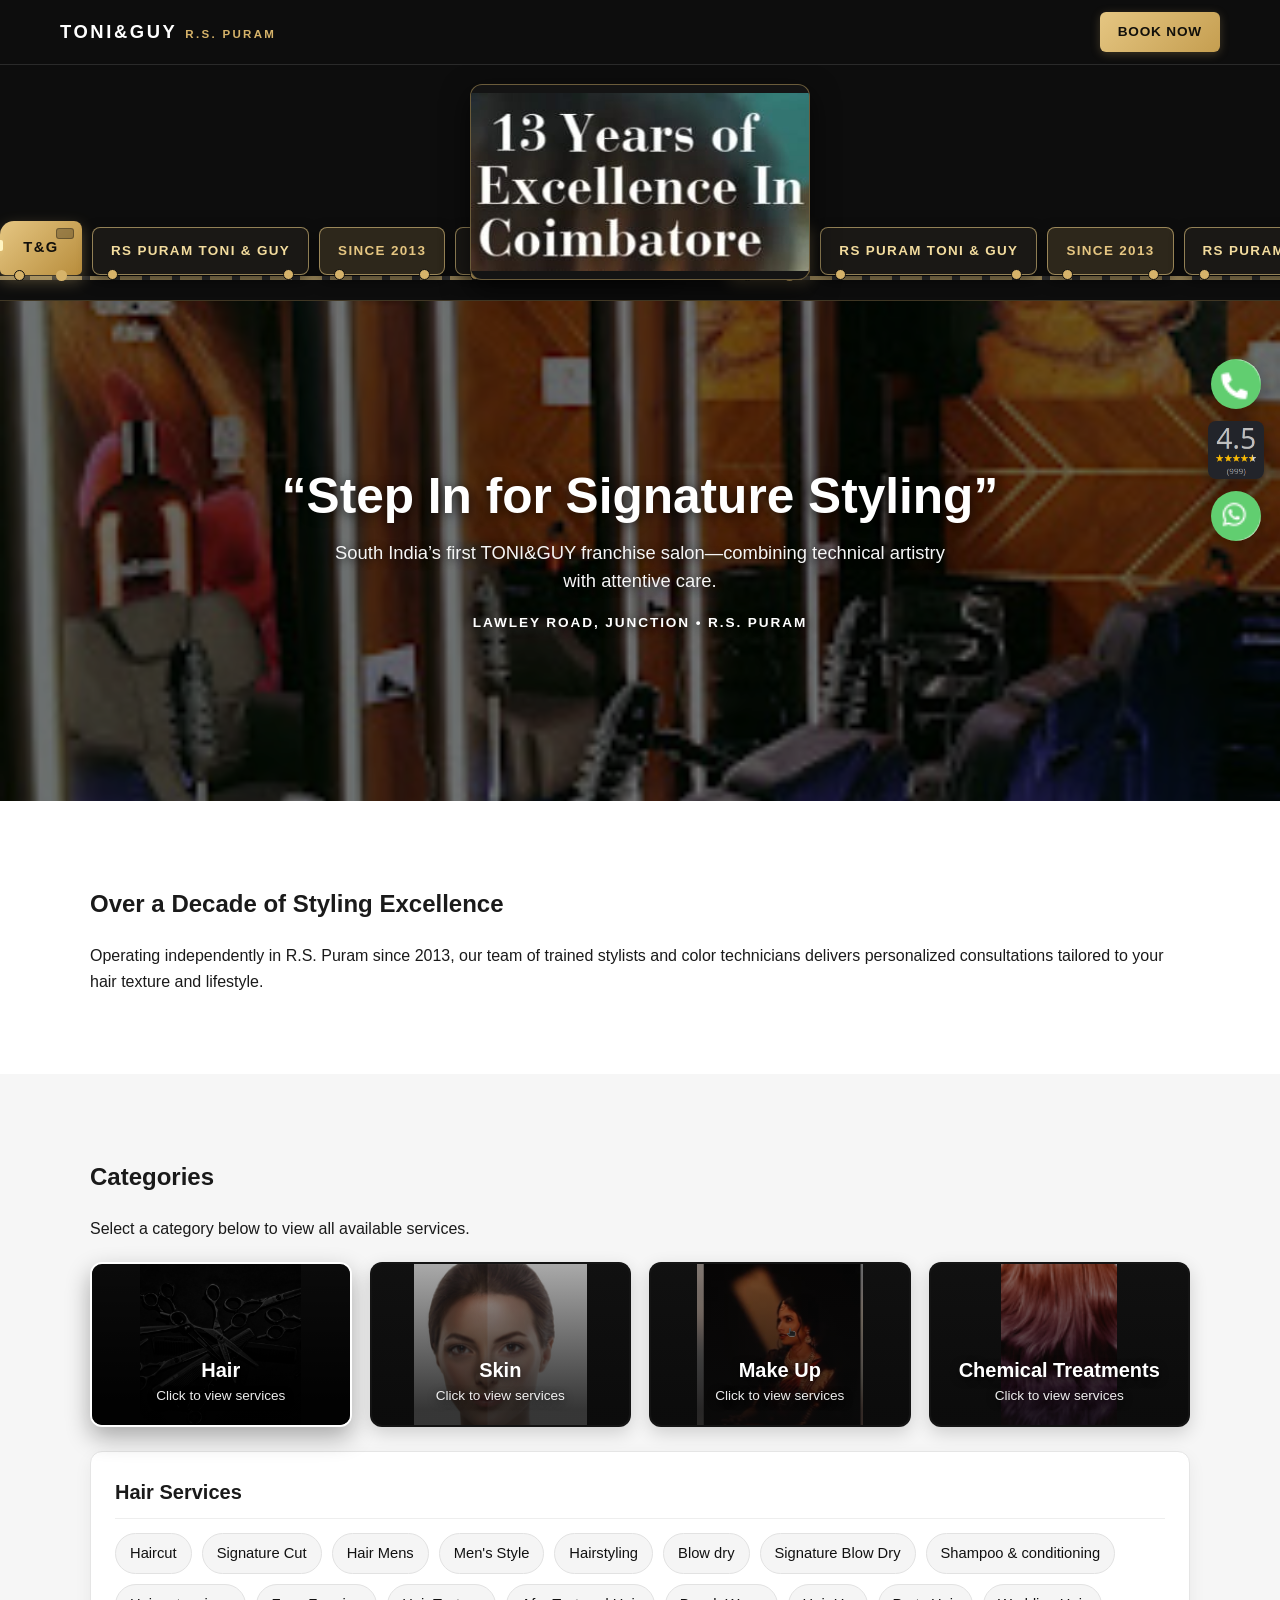
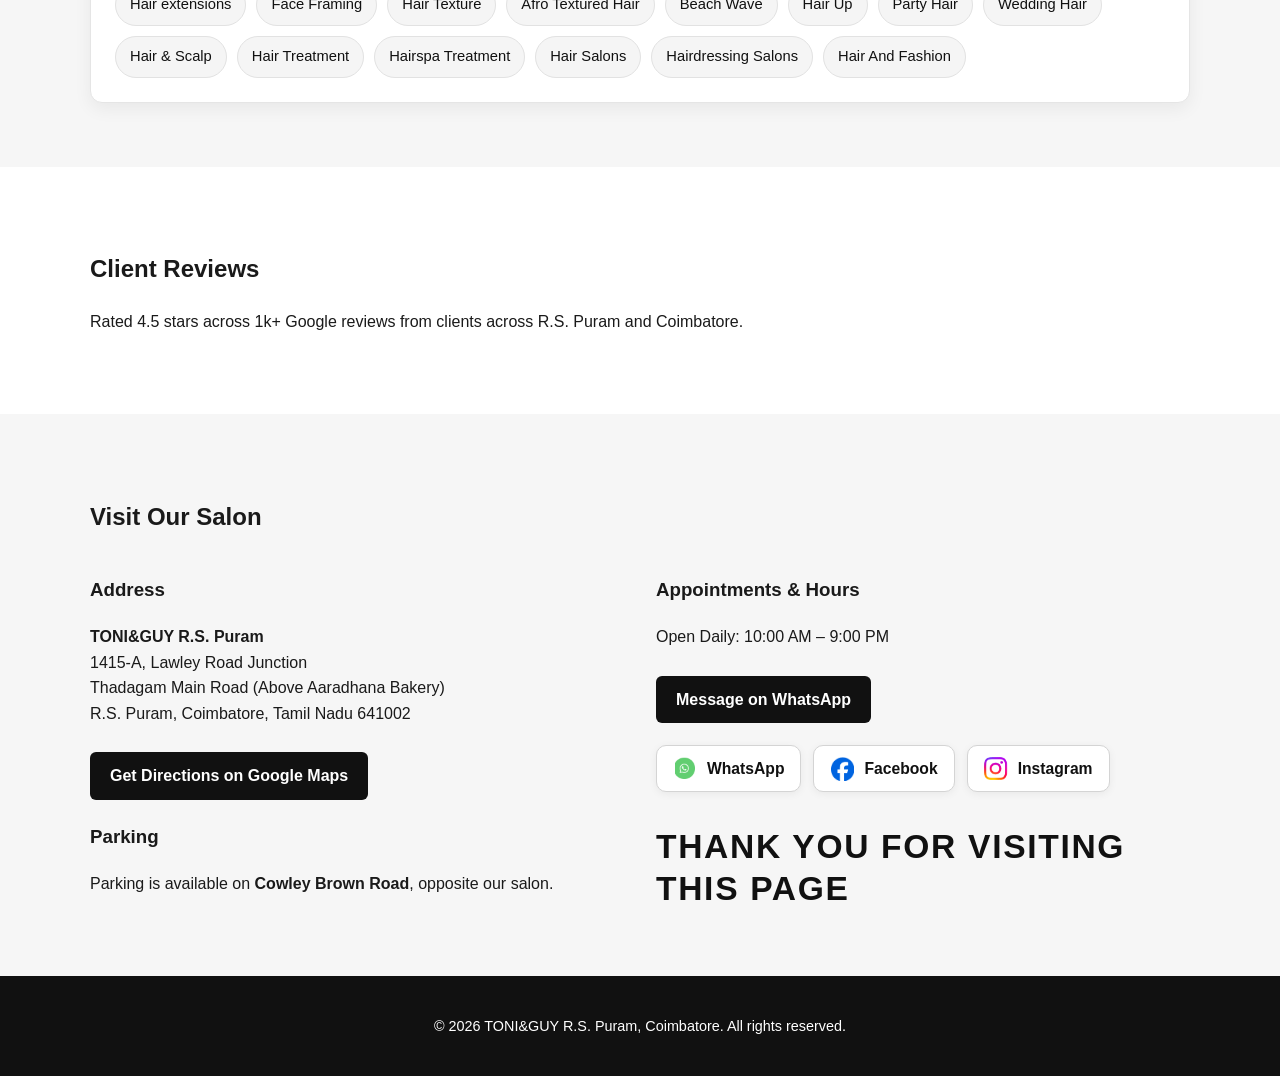
==== commit 0f2bf1c0: "Update index.html" ====
--- a/index.html
+++ b/index.html
@@ -112,6 +112,45 @@
       border-radius: 999px;
       font-size: 0.92rem;
       border: 1px solid #e2e2e2;
+    }
+
+    /* Whole Categories Section Holding Selected Category Picture + Gold Services */
+    #services.has-category-bg {
+      position: relative;
+      background-size: cover;
+      background-position: center;
+      background-repeat: no-repeat;
+      color: #ffffff;
+    }
+    #services.has-category-bg::before {
+      content: "";
+      position: absolute;
+      inset: 0;
+      background: rgba(10, 10, 10, 0.78);
+      z-index: 0;
+    }
+    #services.has-category-bg > .container {
+      position: relative;
+      z-index: 1;
+    }
+    #services.has-category-bg h2,
+    #services.has-category-bg > .container > p {
+      color: #ffffff;
+    }
+    #services.has-category-bg .category-panel {
+      background: rgba(15, 15, 15, 0.86);
+      border-color: rgba(245, 214, 135, 0.55);
+      box-shadow: 0 10px 28px rgba(0, 0, 0, 0.45);
+    }
+    #services.has-category-bg .category-panel h3 {
+      color: #f5d687;
+      border-bottom-color: rgba(245, 214, 135, 0.3);
+    }
+    #services.has-category-bg .service-tags li {
+      background: rgba(245, 214, 135, 0.14);
+      color: #f5d687;
+      border: 1px solid rgba(245, 214, 135, 0.65);
+      font-weight: 600;
     }
   </style>
 </head>
@@ -192,9 +231,9 @@
           <span class="train-engine-badge">T&amp;G</span>
         </div>
         <div class="train-car">RS PURAM TONI &amp; GUY</div>
-       <div class="train-car train-car-accent">SINCE 2014 &middot; R.S. PURAM</div>
-      <div class="train-car">RS PURAM TONI &amp; GUY</div>
-    </div> 
+        <div class="train-car train-car-accent">SINCE 2013</div>
+        <div class="train-car">RS PURAM TONI &amp; GUY</div>
+      </div>
 
       <div class="train-set">
         <div class="train-engine">
@@ -202,8 +241,8 @@
           <span class="train-engine-badge">T&amp;G</span>
         </div>
         <div class="train-car">RS PURAM TONI &amp; GUY</div>
+        <div class="train-car train-car-accent">SINCE 2013</div>
         <div class="train-car">RS PURAM TONI &amp; GUY</div>
-        <div class="train-car train-car-accent">SINCE 2014 &middot; R.S. PURAM</div>
       </div>
     </div>
   </div>
@@ -268,76 +307,34 @@
     </div>
   </section>
 
-<section id="services" class="section section-alt">
+  <section id="services" class="section section-alt">
     <div class="container">
       <h2>Categories</h2>
       <p>Select a category below to view all available services.</p>
 
-      <!-- Big Featured Banner (Appears When a Category Is Clicked, Replacing the 4-Card Grid) -->
-      <div class="category-spotlight" id="categorySpotlight" hidden>
-        <div class="spotlight-hero">
-          <img id="spotlightImg" src="images/hairs.png" alt="Hair Services" class="spotlight-hero-img" />
-          <div class="spotlight-hero-overlay"></div>
-          <div class="spotlight-hero-content">
-            <h3 id="spotlightTitle" class="spotlight-big-headline">Hair Services</h3>
-            <button type="button" id="backToCategoriesBtn" class="spotlight-back-btn">
-              &larr; All Categories
-            </button>
-          </div>
-        </div>
-
-        <div class="spotlight-gold-services">
-          <ul id="spotlightServicesList" class="gold-service-list"></ul>
-        </div>
-      </div>
-
-      <div class="category-grid" id="categoryCardsGrid" role="tablist" aria-label="Service Categories">
-        <button
-          type="button"
-          class="category-card cat-hair-bg active"
-          data-category="hair"
-          data-img="images/hairs.png"
-          onclick="showCategory('hair', this)"
-        >
+      <div class="category-grid" role="tablist" aria-label="Service Categories">
+        <button type="button" class="category-card cat-hair-bg active" data-category="hair" data-bg="images/haircut.jpg" onclick="showCategory('hair', this)">
           <h3>Hair</h3>
           <span>Click to view services</span>
         </button>
 
-        <button
-          type="button"
-          class="category-card cat-skin-bg"
-          data-category="skin"
-          data-img="images/skins.png"
-          onclick="showCategory('skin', this)"
-        >
+        <button type="button" class="category-card cat-skin-bg" data-category="skin" data-bg="images/skin.jpg" onclick="showCategory('skin', this)">
           <h3>Skin</h3>
           <span>Click to view services</span>
         </button>
 
-        <button
-          type="button"
-          class="category-card cat-makeup-bg"
-          data-category="makeup"
-          data-img="images/makeups.png"
-          onclick="showCategory('makeup', this)"
-        >
+        <button type="button" class="category-card cat-makeup-bg" data-category="makeup" data-bg="images/makeup.jpg" onclick="showCategory('makeup', this)">
           <h3>Make Up</h3>
           <span>Click to view services</span>
         </button>
 
-        <button
-          type="button"
-          class="category-card cat-chemical-bg"
-          data-category="chemical"
-          data-img="images/chemicals.png"
-          onclick="showCategory('chemical', this)"
-        >
+        <button type="button" class="category-card cat-chemical-bg" data-category="chemical" data-bg="images/chemical.jpg" onclick="showCategory('chemical', this)">
           <h3>Chemical Treatments</h3>
           <span>Click to view services</span>
         </button>
       </div>
-      
- <!-- Hair Services -->
+
+      <!-- Hair Services -->
       <div id="cat-hair" class="category-panel active">
         <h3>Hair Services</h3>
         <ul class="service-tags">
@@ -360,6 +357,8 @@
           <li>Hair &amp; Scalp</li>
           <li>Hair Treatment</li>
           <li>Hairspa Treatment</li>
+          <li>Hair Salons</li>
+          <li>Hairdressing Salons</li>
           <li>Hair And Fashion</li>
         </ul>
       </div>
@@ -414,14 +413,14 @@
       </div>
     </div>
   </section>
-  
- <section id="reviews" class="section">
+
+  <section id="reviews" class="section">
     <div class="container">
       <h2>Client Reviews</h2>
       <p>Rated 4.5 stars across 1k+ Google reviews from clients across R.S. Puram and Coimbatore.</p>
     </div>
-  </section> 
-  
+  </section>
+
   <section id="location" class="section section-alt">
     <div class="container">
       <h2>Visit Our Salon</h2>
@@ -514,6 +513,20 @@
         activeBtn.classList.add("active");
       }
 
+      var section = document.getElementById("services");
+      var bgMap = {
+        hair: "images/haircut.jpg",
+        skin: "images/skin.jpg",
+        makeup: "images/makeup.jpg",
+        chemical: "images/chemical.jpg"
+      };
+      var bgImg = (activeBtn && activeBtn.getAttribute("data-bg")) || bgMap[categoryKey];
+
+      if (section && bgImg) {
+        section.style.backgroundImage = 'url("' + bgImg + '")';
+        section.classList.add("has-category-bg");
+      }
+
       var targetPanel = document.getElementById("cat-" + categoryKey);
       if (targetPanel) {
         targetPanel.classList.add("active");
--- a/css/style.css
+++ b/css/style.css
@@ -1168,3 +1168,35 @@
     font-size: 0.72rem !important;
   }
 }
+
+.category-card.cat-hair-bg {
+  background-image: url("../images/hairs.png") !important;
+}
+
+.category-card.cat-skin-bg {
+  background-image: url("../images/skins.png") !important;
+}
+
+.category-card.cat-makeup-bg {
+  background-image: url("../images/makeups.png") !important;
+}
+
+.category-card.cat-chemical-bg {
+  background-image: url("../images/chemicals.png") !important;
+}
+
+.spotlight-hero-img {
+  width: 100% !important;
+  height: 360px !important;
+  object-fit: cover !important;
+  object-position: center !important;
+  display: block !important;
+}
+
+@media (max-width: 768px) {
+  .spotlight-hero,
+  .spotlight-hero-img {
+    min-height: 230px !important;
+    height: 240px !important;
+  }
+}
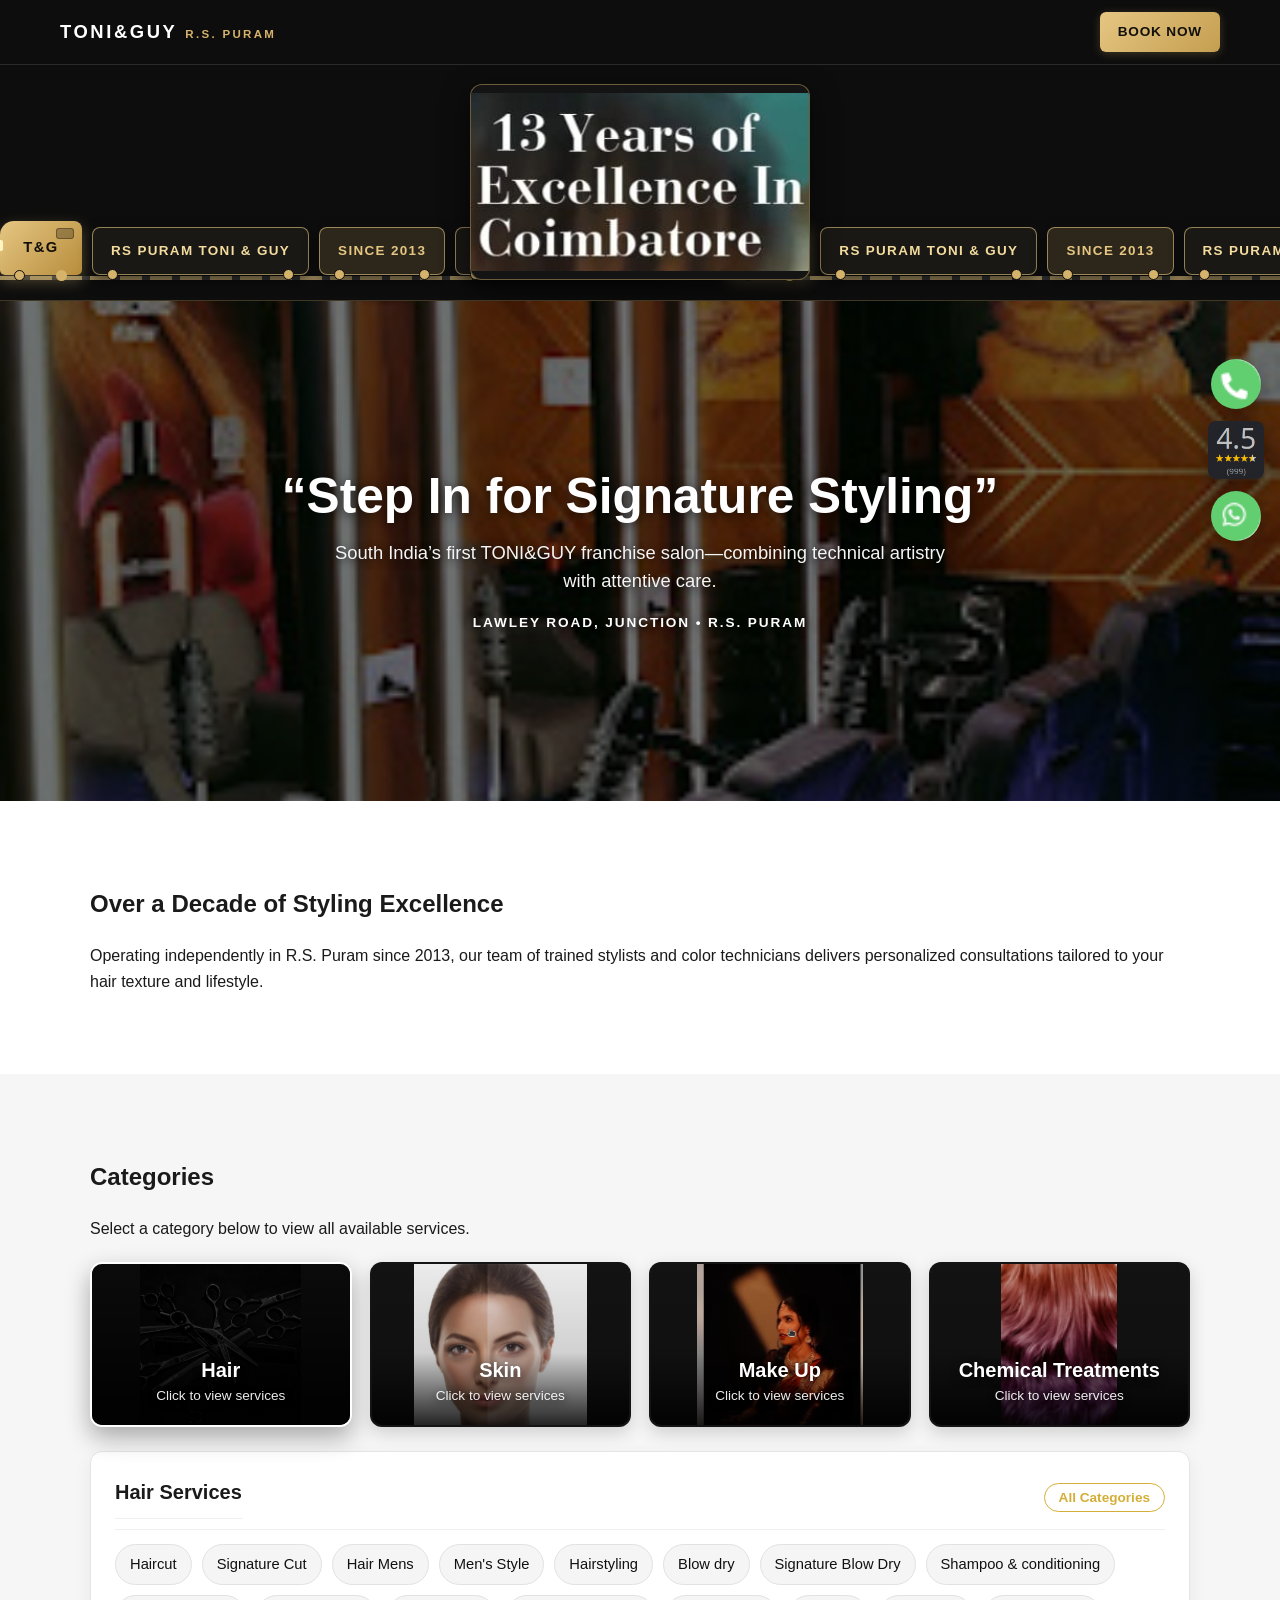
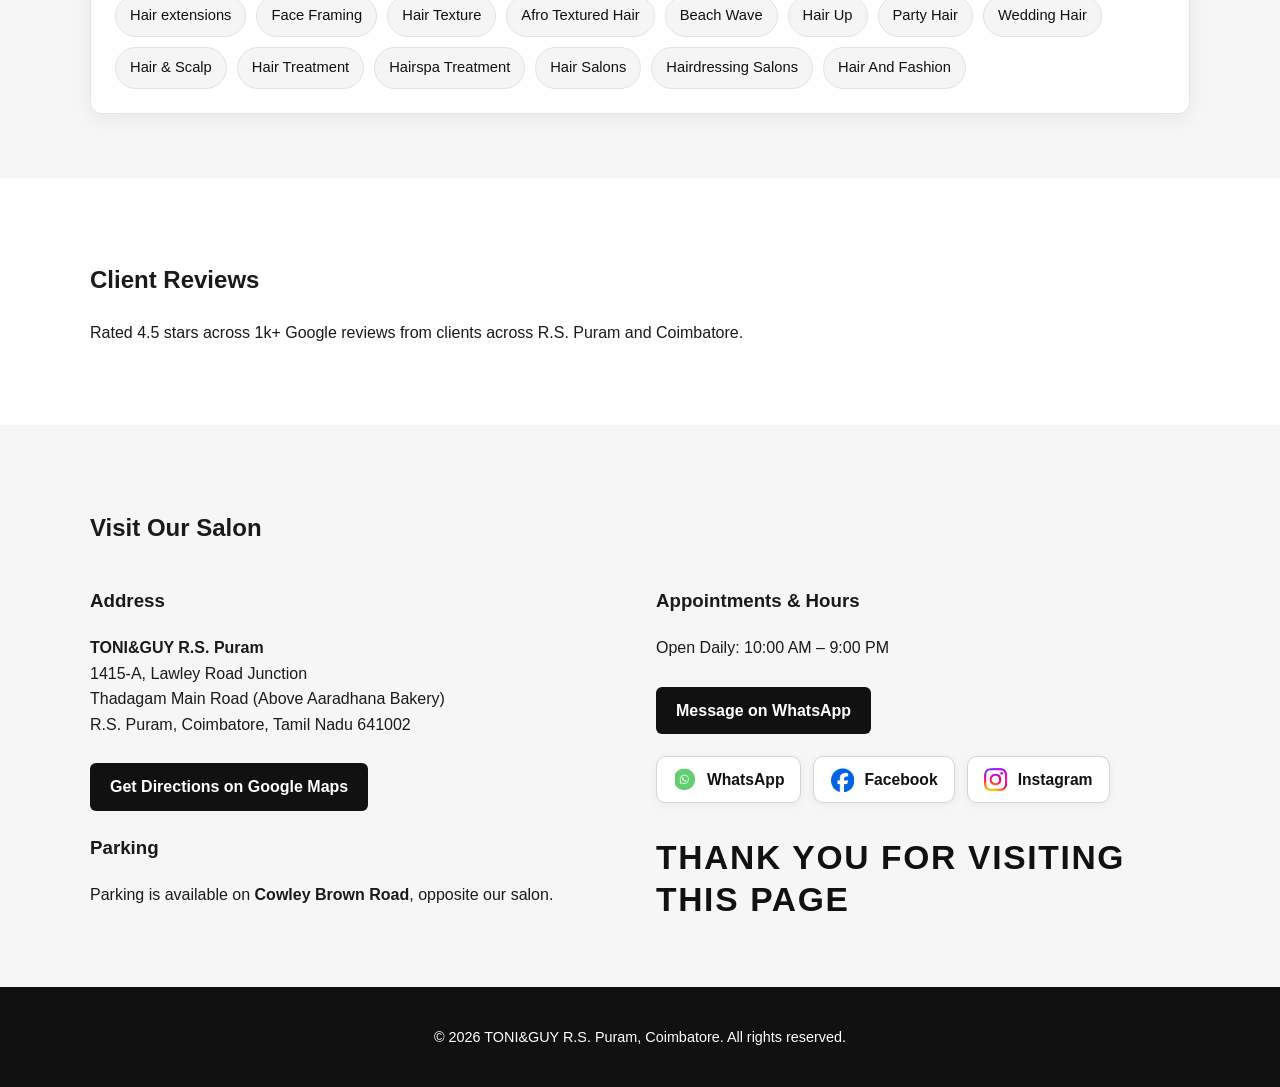
==== commit 3dacc799: "Update index.html" ====
--- a/index.html
+++ b/index.html
@@ -35,7 +35,7 @@
     .category-card::before {
       content: "";
       position: absolute;
-      inset: 0;
+      inset: 0;`
       background: linear-gradient(to top, rgba(10, 10, 10, 0.82) 10%, rgba(10, 10, 10, 0.35) 100%);
       z-index: 0;
       transition: background 0.25s ease;
@@ -90,12 +90,32 @@
     .category-panel.active {
       display: block;
     }
-    .category-panel h3 {
-      margin-top: 0;
+    .panel-header-row {
+      display: flex;
+      align-items: center;
+      justify-content: space-between;
+      gap: 12px;
       margin-bottom: 14px;
-      font-size: 1.25rem;
       border-bottom: 1px solid #eeeeee;
       padding-bottom: 10px;
+    }
+    .category-panel h3 {
+      margin: 0;
+      font-size: 1.25rem;
+    }
+    .back-to-cats-btn {
+      padding: 6px 14px;
+      border-radius: 999px;
+      border: 1px solid #d4af37;
+      background: transparent;
+      color: #d4af37;
+      font-size: 0.85rem;
+      font-weight: 600;
+      cursor: pointer;
+    }
+    .back-to-cats-btn:hover {
+      background: #d4af37;
+      color: #111111;
     }
     .service-tags {
       display: flex;
@@ -114,7 +134,7 @@
       border: 1px solid #e2e2e2;
     }
 
-    /* Whole Categories Section Holding Selected Category Picture + Gold Services */
+    /* Whole Categories Section Holding New PNG Picture + Gold Services When Clicked */
     #services.has-category-bg {
       position: relative;
       background-size: cover;
@@ -126,7 +146,7 @@
       content: "";
       position: absolute;
       inset: 0;
-      background: rgba(10, 10, 10, 0.78);
+      background: rgba(10, 10, 10, 0.72);
       z-index: 0;
     }
     #services.has-category-bg > .container {
@@ -138,18 +158,20 @@
       color: #ffffff;
     }
     #services.has-category-bg .category-panel {
-      background: rgba(15, 15, 15, 0.86);
-      border-color: rgba(245, 214, 135, 0.55);
+      background: rgba(15, 15, 15, 0.84);
+      border-color: rgba(245, 214, 135, 0.6);
       box-shadow: 0 10px 28px rgba(0, 0, 0, 0.45);
+    }
+    #services.has-category-bg .panel-header-row {
+      border-bottom-color: rgba(245, 214, 135, 0.35);
     }
     #services.has-category-bg .category-panel h3 {
       color: #f5d687;
-      border-bottom-color: rgba(245, 214, 135, 0.3);
     }
     #services.has-category-bg .service-tags li {
-      background: rgba(245, 214, 135, 0.14);
+      background: rgba(245, 214, 135, 0.16);
       color: #f5d687;
-      border: 1px solid rgba(245, 214, 135, 0.65);
+      border: 1px solid rgba(245, 214, 135, 0.7);
       font-weight: 600;
     }
   </style>
@@ -312,23 +334,23 @@
       <h2>Categories</h2>
       <p>Select a category below to view all available services.</p>
 
-      <div class="category-grid" role="tablist" aria-label="Service Categories">
-        <button type="button" class="category-card cat-hair-bg active" data-category="hair" data-bg="images/haircut.jpg" onclick="showCategory('hair', this)">
+      <div id="categoryCardsGrid" class="category-grid" role="tablist" aria-label="Service Categories">
+        <button type="button" class="category-card cat-hair-bg active" data-category="hair" data-bg="images/hairs.png" onclick="showCategory('hair', this)">
           <h3>Hair</h3>
           <span>Click to view services</span>
         </button>
 
-        <button type="button" class="category-card cat-skin-bg" data-category="skin" data-bg="images/skin.jpg" onclick="showCategory('skin', this)">
+        <button type="button" class="category-card cat-skin-bg" data-category="skin" data-bg="images/skins.png" onclick="showCategory('skin', this)">
           <h3>Skin</h3>
           <span>Click to view services</span>
         </button>
 
-        <button type="button" class="category-card cat-makeup-bg" data-category="makeup" data-bg="images/makeup.jpg" onclick="showCategory('makeup', this)">
+        <button type="button" class="category-card cat-makeup-bg" data-category="makeup" data-bg="images/makeups.png" onclick="showCategory('makeup', this)">
           <h3>Make Up</h3>
           <span>Click to view services</span>
         </button>
 
-        <button type="button" class="category-card cat-chemical-bg" data-category="chemical" data-bg="images/chemical.jpg" onclick="showCategory('chemical', this)">
+        <button type="button" class="category-card cat-chemical-bg" data-category="chemical" data-bg="images/chemicals.png" onclick="showCategory('chemical', this)">
           <h3>Chemical Treatments</h3>
           <span>Click to view services</span>
         </button>
@@ -336,7 +358,10 @@
 
       <!-- Hair Services -->
       <div id="cat-hair" class="category-panel active">
-        <h3>Hair Services</h3>
+        <div class="panel-header-row">
+          <h3>Hair Services</h3>
+          <button type="button" class="back-to-cats-btn" onclick="resetCategoriesView()">All Categories</button>
+        </div>
         <ul class="service-tags">
           <li>Haircut</li>
           <li>Signature Cut</li>
@@ -365,7 +390,10 @@
 
       <!-- Skin Services -->
       <div id="cat-skin" class="category-panel">
-        <h3>Skin Services</h3>
+        <div class="panel-header-row">
+          <h3>Skin Services</h3>
+          <button type="button" class="back-to-cats-btn" onclick="resetCategoriesView()">All Categories</button>
+        </div>
         <ul class="service-tags">
           <li>Facials</li>
           <li>Skin care</li>
@@ -382,7 +410,10 @@
 
       <!-- Make Up Services -->
       <div id="cat-makeup" class="category-panel">
-        <h3>Make Up Services</h3>
+        <div class="panel-header-row">
+          <h3>Make Up Services</h3>
+          <button type="button" class="back-to-cats-btn" onclick="resetCategoriesView()">All Categories</button>
+        </div>
         <ul class="service-tags">
           <li>Make-up</li>
           <li>Make-up services</li>
@@ -396,7 +427,10 @@
 
       <!-- Chemical Treatments -->
       <div id="cat-chemical" class="category-panel">
-        <h3>Chemical Treatments</h3>
+        <div class="panel-header-row">
+          <h3>Chemical Treatments</h3>
+          <button type="button" class="back-to-cats-btn" onclick="resetCategoriesView()">All Categories</button>
+        </div>
         <ul class="service-tags">
           <li>Hair Colour</li>
           <li>Signature Colour</li>
@@ -513,14 +547,19 @@
         activeBtn.classList.add("active");
       }
 
+      var grid = document.getElementById("categoryCardsGrid");
+      if (grid) {
+        grid.style.display = "none";
+      }
+
       var section = document.getElementById("services");
-      var bgMap = {
-        hair: "images/haircut.jpg",
-        skin: "images/skin.jpg",
-        makeup: "images/makeup.jpg",
-        chemical: "images/chemical.jpg"
+      var pngMap = {
+        hair: "images/hairs.png",
+        skin: "images/skins.png",
+        makeup: "images/makeups.png",
+        chemical: "images/chemicals.png"
       };
-      var bgImg = (activeBtn && activeBtn.getAttribute("data-bg")) || bgMap[categoryKey];
+      var bgImg = (activeBtn && activeBtn.getAttribute("data-bg")) || pngMap[categoryKey];
 
       if (section && bgImg) {
         section.style.backgroundImage = 'url("' + bgImg + '")';
@@ -537,6 +576,18 @@
         }
       }
     };
+
+    window.resetCategoriesView = function () {
+      var grid = document.getElementById("categoryCardsGrid");
+      var section = document.getElementById("services");
+      if (grid) {
+        grid.style.display = "";
+      }
+      if (section) {
+        section.style.backgroundImage = "";
+        section.classList.remove("has-category-bg");
+      }
+    };
   </script>
   <script src="js/main.js?v=6"></script> 
 </body>
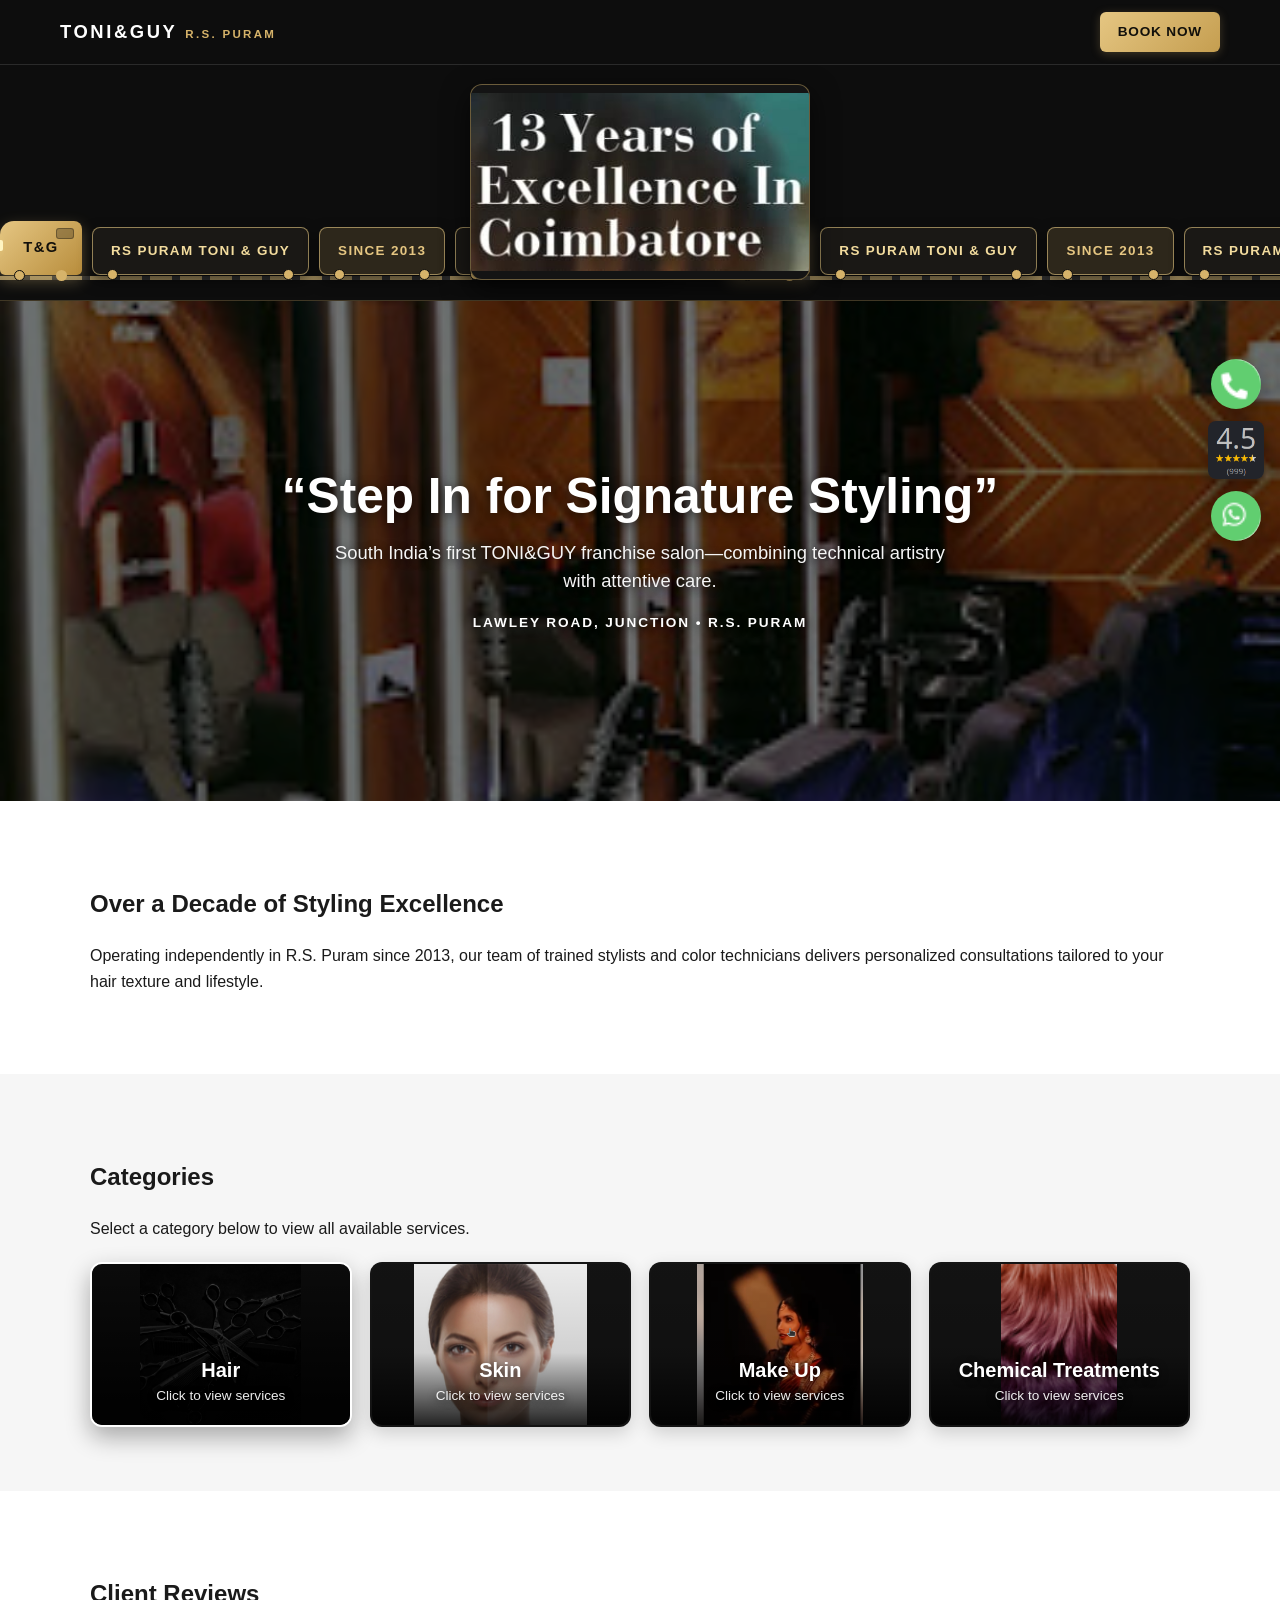
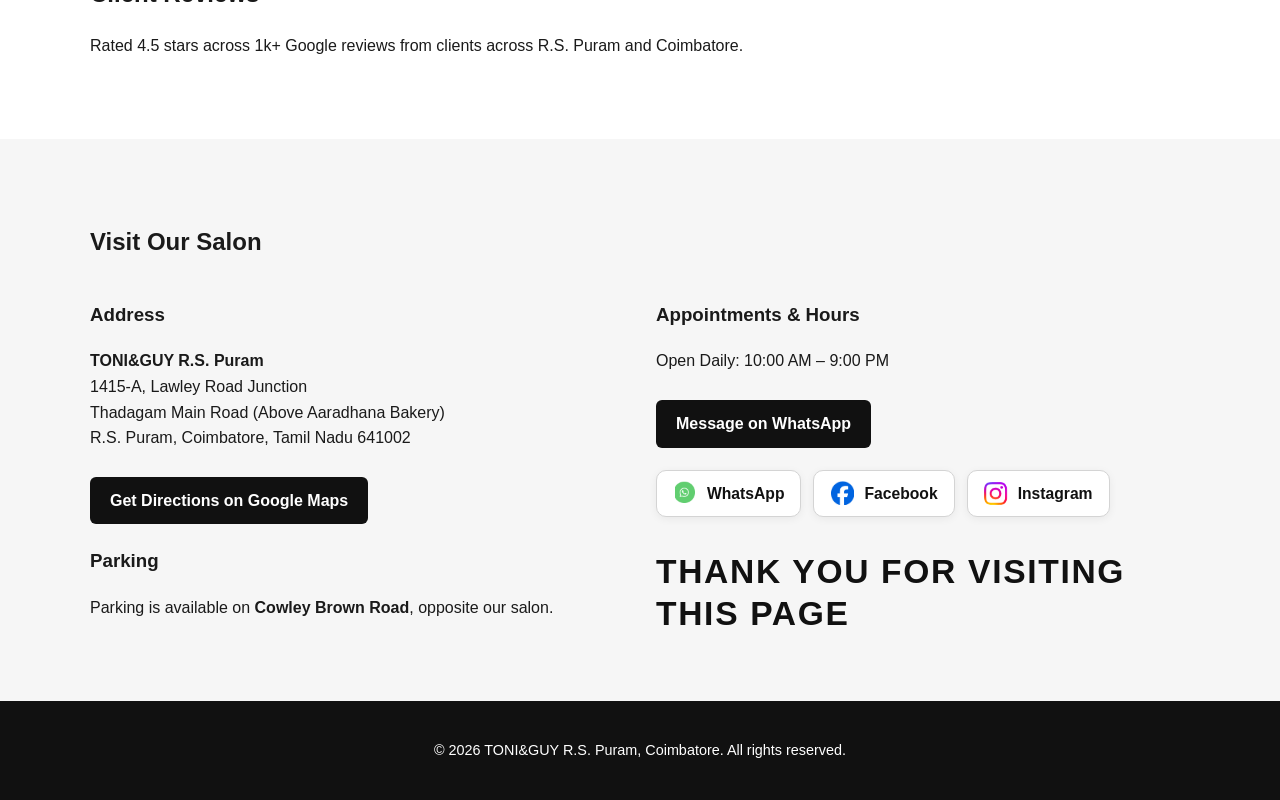
==== commit d7173c15: "Update index.html" ====
--- a/index.html
+++ b/index.html
@@ -357,7 +357,7 @@
       </div>
 
       <!-- Hair Services -->
-      <div id="cat-hair" class="category-panel active">
+      <div id="cat-hair" class="category-panel">
         <div class="panel-header-row">
           <h3>Hair Services</h3>
           <button type="button" class="back-to-cats-btn" onclick="resetCategoriesView()">All Categories</button>
